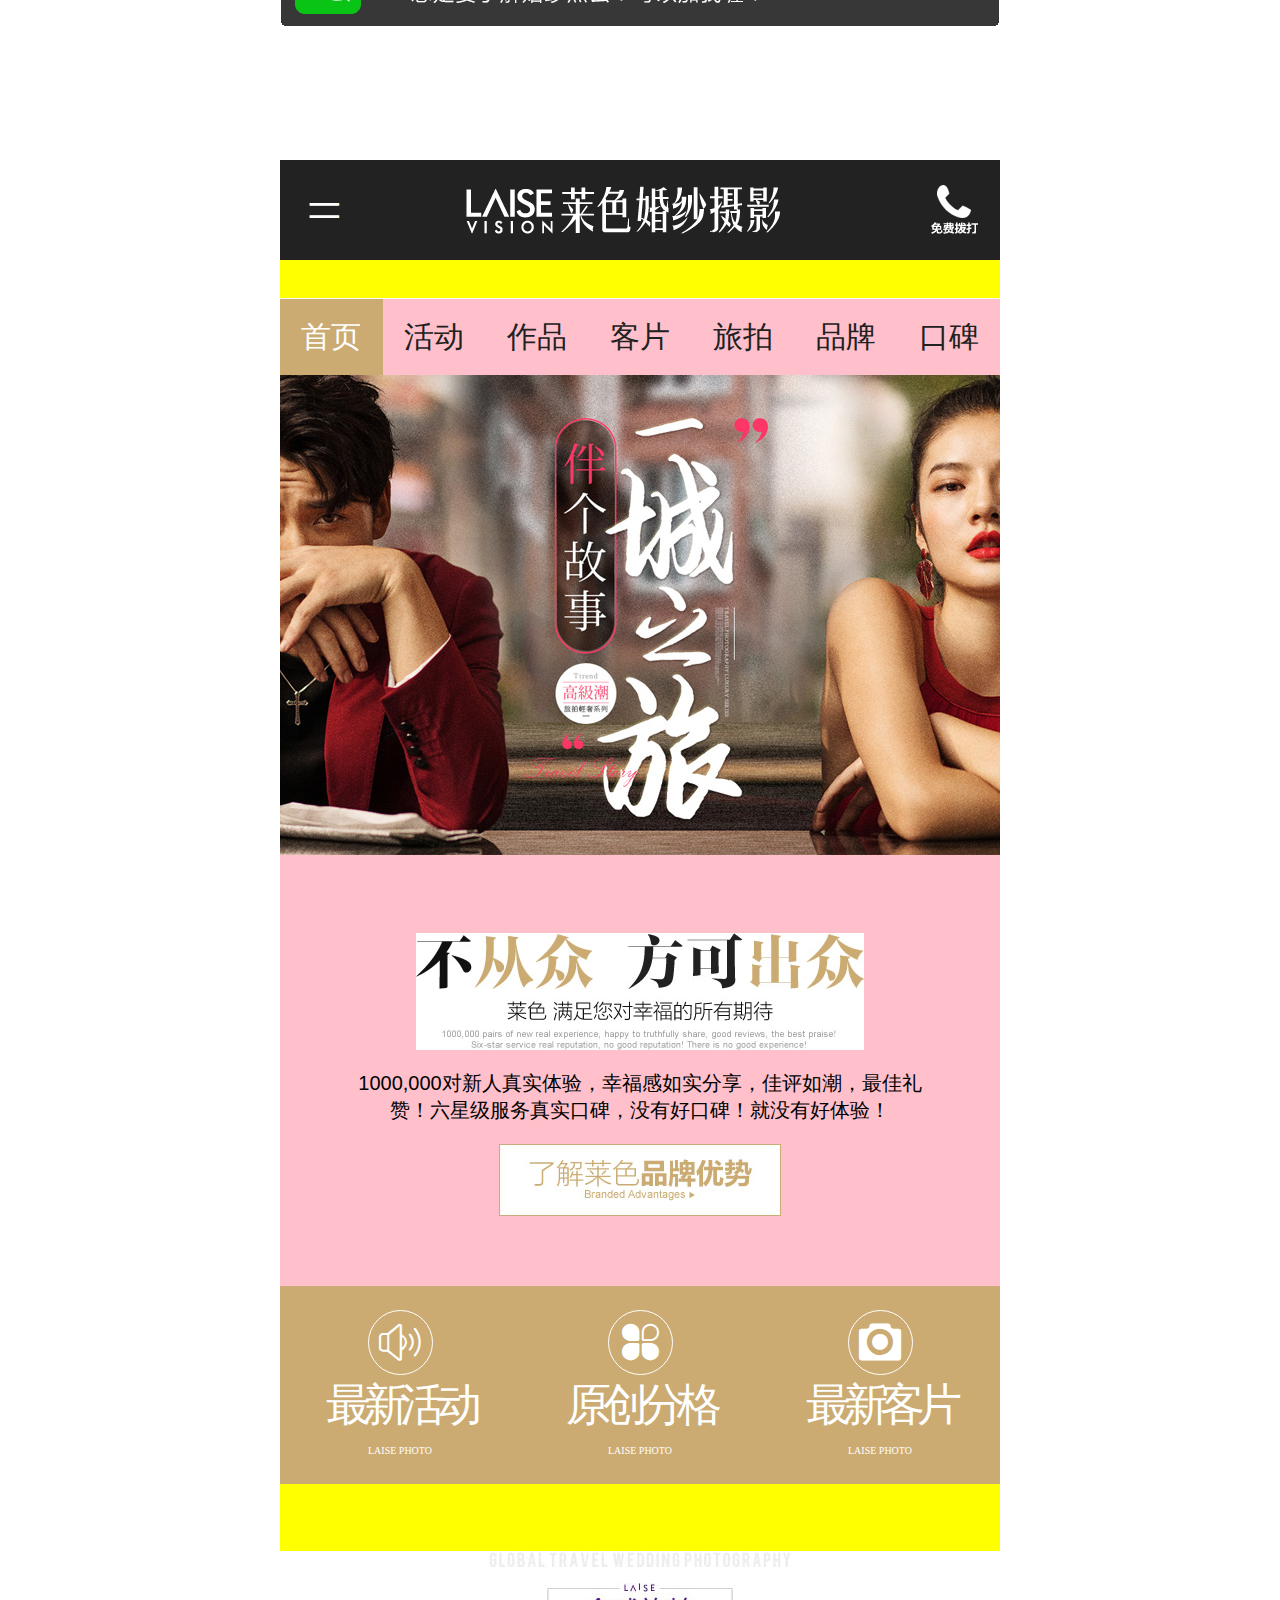
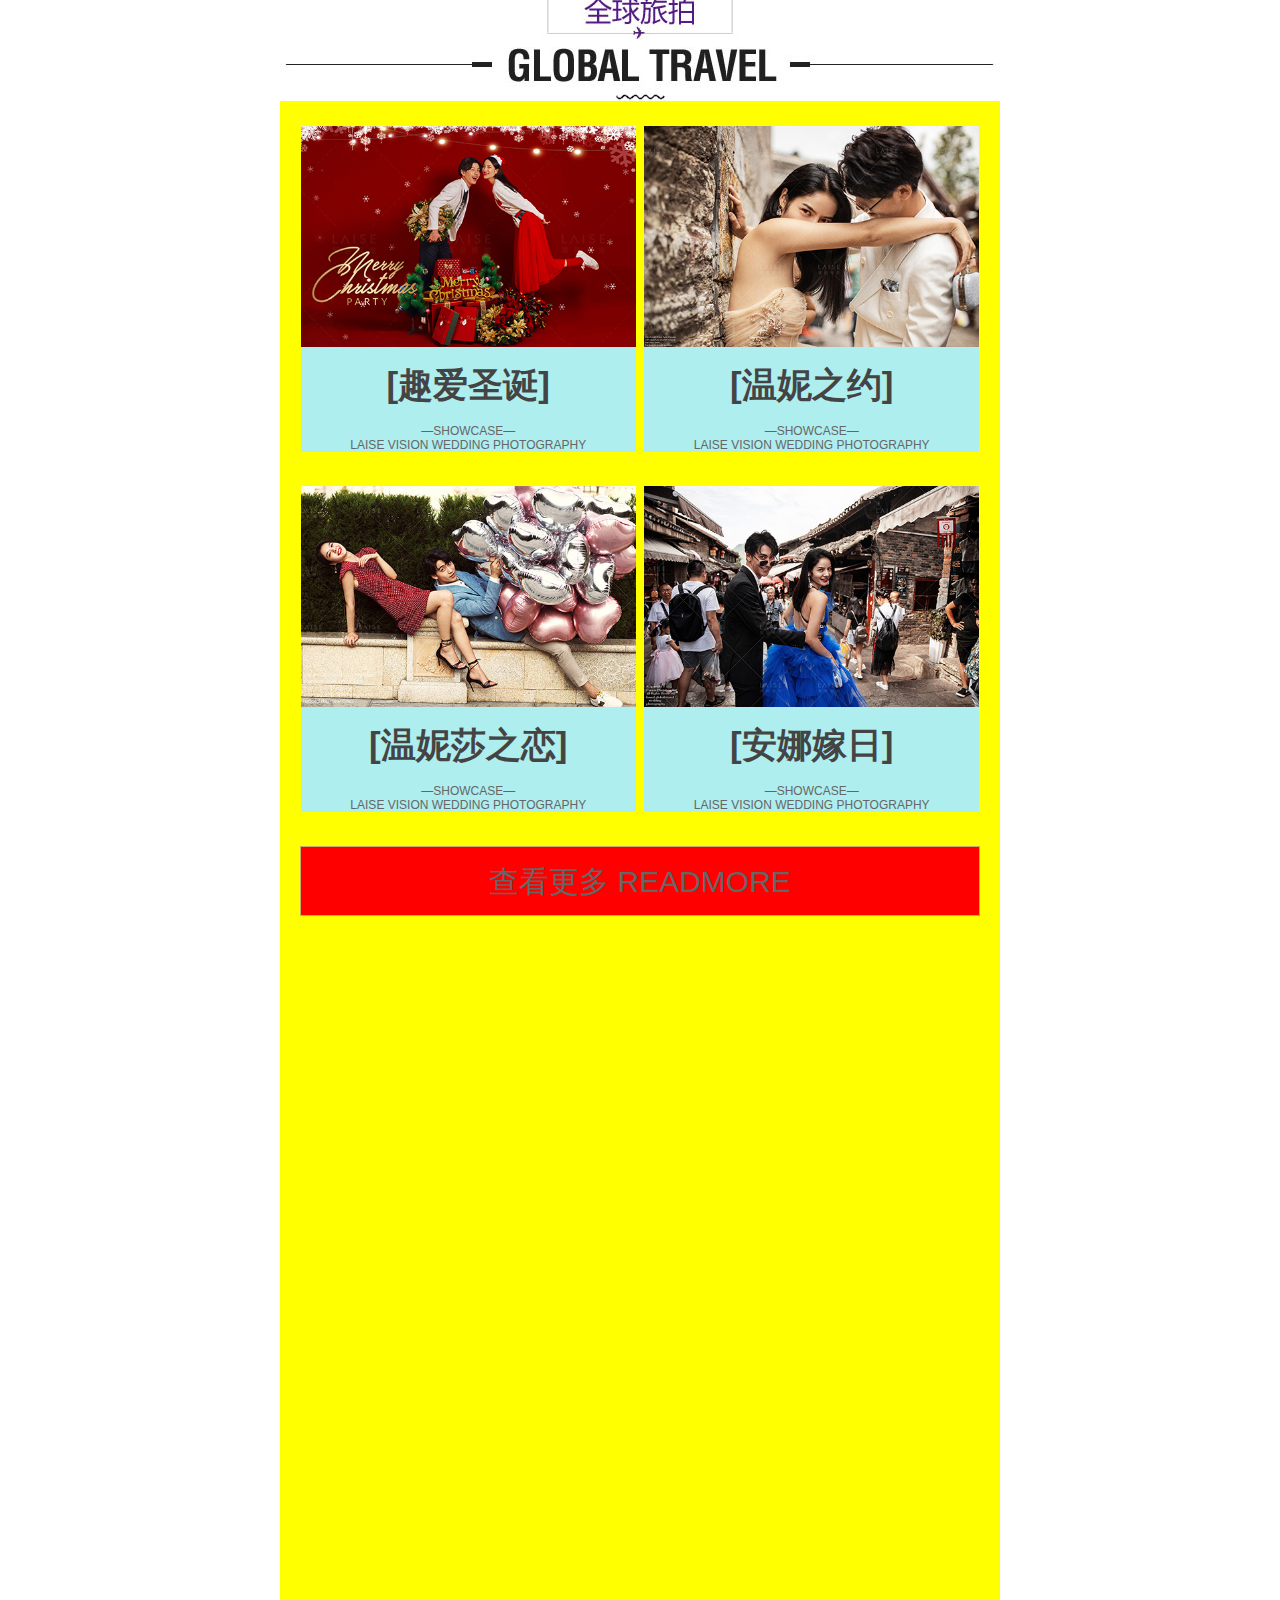
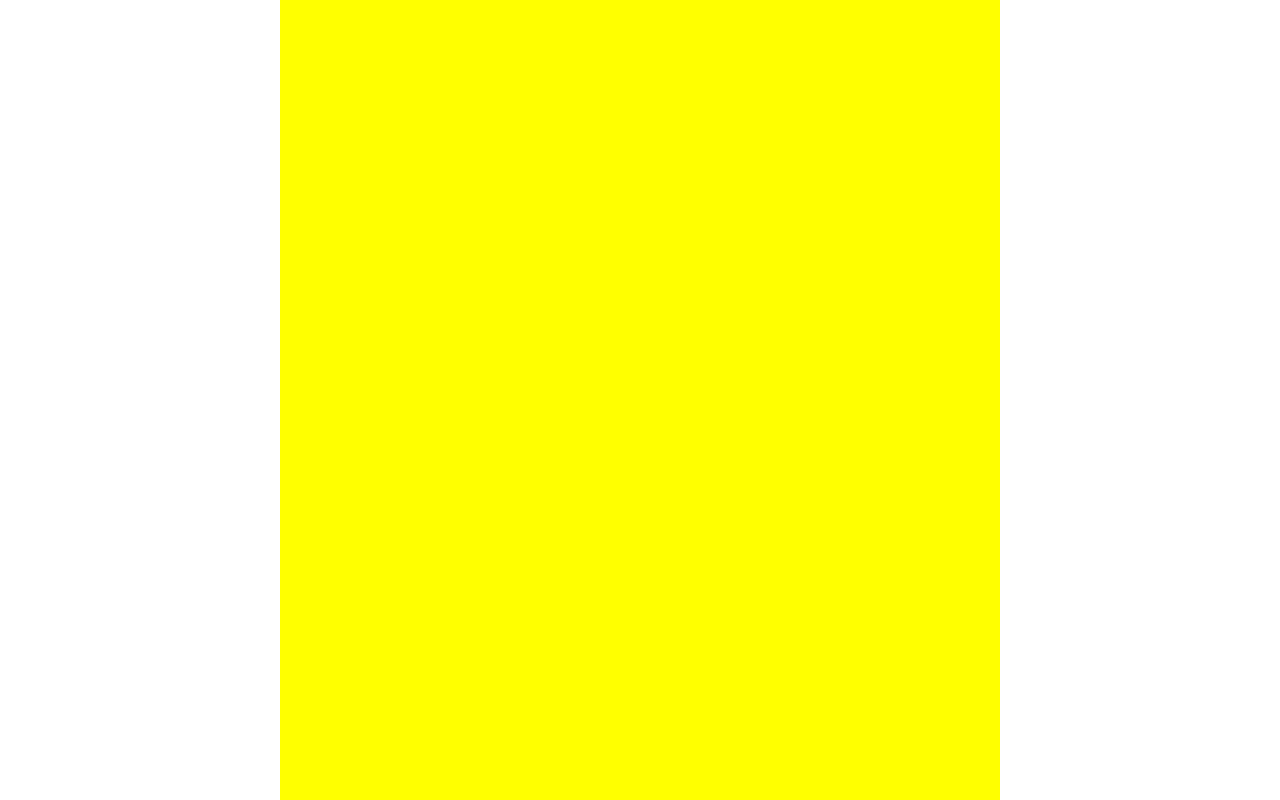
==== index.html @ 4e2d768b "第一次提交" ====
<!DOCTYPE html>
<html lang="zh">
<head>
	<meta charset="UTF-8" />
	<meta name="viewport" content="width=device-width, initial-scale=1.0" />
	<meta http-equiv="X-UA-Compatible" content="ie=edge" />
	<title>来瑟婚纱</title>
	<link rel="stylesheet" type="text/css" href="css/reset.css"/>
	<link rel="stylesheet" type="text/css" href="css/index.css"/>
	<link rel="stylesheet" type="text/css" href="img/icon/iconfont.css"/>
</head>
<body>
	<!--最外层的盒子-->
	<div class="container">
		<!--头部的固定的微信加好友-->
		<div class="ls_holle">
			<a href="#"><img src="img/1.gif"/></a>
		</div>
		<!--logo标题部分-->
		<div class="ls_logo">
			<a href="#" class="iconfont icon-weibiaoti1"></a>
			<a href="#"><img src="img/logo.png"/></a>
			<a href="#"><img src="img/tell.png"/></a>
		</div>
		<!--导航条-->
		<ul class="ls_nav">
			<li><a href="#">首页</a></li>
			<li><a href="#">活动</a></li>
			<li><a href="#">作品</a></li>
			<li><a href="#">客片</a></li>
			<li><a href="#">旅拍</a></li>
			<li><a href="#">品牌</a></li>
			<li><a href="#">口碑</a></li>
		</ul>
		<!--banner-->
		<div class="ls_banner">
			<a href="#"><img src="img/home.jpg"/></a>
		</div>
		<!--不从众，方可出众-->
		<div class="superior">
			<div class="superiorImg">
				<img src="img/m1_r3_c3.jpg"/>
			</div>
			<p>1000,000对新人真实体验，幸福感如实分享，佳评如潮，最佳礼赞！六星级服务真实口碑，没有好口碑！就没有好体验！</p>
			<a href="#">
				<div>
					<img src="img/m1_r5_c6.jpg"/>
				</div>
			</a>
		</div>
		<!--最新活动-->
		<div class="new_active">
			<a href="#">
				<div class="ls_icon">
					<span class="iconfont icon-laba"></span>
				</div>
				<p>最新活动</p>
				<p>LAISE PHOTO</p>
			</a>
			<a href="#">
				<div class="ls_icon">
					<span class="iconfont icon-fengge1"></span>
				</div>
				<p>原创分格</p>
				<p>LAISE PHOTO</p>
			</a>
			<a href="#">
				<div class="ls_icon">
					<span class="iconfont icon-xiangji"></span>
				</div>
				<p>最新客片</p>
				<p>LAISE PHOTO</p>
			</a>
		</div>
		<!--原创分格-->
		<div class="original_style">
			<img src="img/ert (1).jpg"/>
			<ul class="styleBox">
				<li>
					<a href="#">
						<img src="img/original1.jpg" width="100%"/>
						<div>[趣爱圣诞]</div>
						<p>—SHOWCASE—</p>
						<p>LAISE VISION WEDDING PHOTOGRAPHY</p>
					</a>
				</li>
				<li>
					<a href="#">
						<img src="img/original2.jpg" width="100%"/>
						<div>[温妮之约]</div>
						<p>—SHOWCASE—</p>
						<p>LAISE VISION WEDDING PHOTOGRAPHY</p>
					</a>
				</li>
				<li>
					<a href="#">
						<img src="img/original4.jpg" width="100%"/>
						<div>[温妮莎之恋]</div>
						<p>—SHOWCASE—</p>
						<p>LAISE VISION WEDDING PHOTOGRAPHY</p>
					</a>
				</li>
				<li>
					<a href="#">
						<img src="img/original3.jpg" width="100%"/>
						<div>[安娜嫁日]</div>
						<p>—SHOWCASE—</p>
						<p>LAISE VISION WEDDING PHOTOGRAPHY</p>
					</a>
				</li>
			</ul>
		</div>
		<!--查看更多-->
		<div class="look_more">
			<a href="#">查看更多 READMORE</a>
		</div>
	</div>
</body>
</html>
---- css/index.css ----
.container{
	width: 100%;
	margin: 0 auto;
	min-width: 400px;
	max-width: 720px;
	background: yellow;
	height: 4000px;
}
/*头部的微信询问部分*/
.ls_holle{
	width: 100%;
	height:4%;
	background: #fff;
	
}
.ls_holle>a>img{
	width: 100%;
	position: fixed;
	min-width: 400px;
	max-width: 720px;
	top: 0px;
	/*left: 0px;*/
}
.ls_logo{
	background: #222222;
	display: flex;
	/*height:5%;*/
	height: 100px;
	line-height: 100px;
	text-align: center;
}
.ls_logo>a:nth-child(1){
	/*background: red;*/
	flex: 1;
	color: #fff;
	font-size: 40px;
	text-align: center;
}
.ls_logo>a:nth-child(1):hover{
	background: #666666;
}
.ls_logo>a:nth-child(2){
	/*background: greenyellow;*/
	flex: 6;
}
.ls_logo>a:nth-child(3){
	/*background: red;*/
	flex: 1;
}
/*导航条*/
.ls_nav{
	display: flex;
	margin-top: 38px;
	border-top: 1px solid #fafafa;
}
.ls_nav>li{
	/*display: block;*/
	height: 76px;
	flex: 1;
	background: red;
}
.ls_nav>li>a{
	text-align: center;
	display: block;
	height: 76px;
	line-height: 76px;
	color: #212121;
	background: pink;
	font-size: 30px;
}
.ls_nav>li>a:hover,.ls_nav>li:nth-child(1)>a{
	color: #fff;
	background: #cbab72;
}
/*banner部分*/
.ls_banner img{
	width: 100%;
}
/*不从众，方可出众*/
.superior{
	text-align: center;
	background: pink;
	padding-top: 78px;
	padding-bottom: 70px;
}
.superior>p{
	width: 80%;
	/*background: red;*/
	font-size: 20px;
	margin: 20px auto;	
}
.new_active{
	display: flex;
	text-align: center;
	
}
.new_active>a{
	flex: 1;
	color: #fff;
	background: #cbab72;
}
.new_active>a>p:nth-child(2){
	font-size: 45px;
	font-family: "方正姚体";
	letter-spacing: -8px;
}
.new_active>a>p:nth-child(3){
	font-size: 10px;
	font-family: "方正姚体";
	padding-top: 10px;
	padding-bottom: 28px;
}
.new_active>a>.ls_icon{
	width: 63px;
	height: 63px;
	border: 1px solid #fff;
	border-radius: 50%;
	color: #fff;
	text-align: center;
	line-height: 63px;
	margin: 0 auto;
	margin-top: 24px;	
}
.new_active>a>.ls_icon>span{
	font-size: 37px;
}
/*原创风格*/

.original_style>img{
	width: 100%;
	margin-top: 67px;
	margin-bottom: 25px;
}
.original_style>.styleBox{
	display: flex;
	flex-wrap: wrap;
	justify-content: space-around;
}
.original_style>.styleBox>li{
	width: 46.5%;
	background: paleturquoise;
	margin-bottom: 34px;
}
.original_style>.styleBox>li:nth-child(1),.original_style>.styleBox>li:nth-child(3){
	margin-left: 2.8%;
	margin-right: 1%;
}
.original_style>.styleBox>li:nth-child(2),.original_style>.styleBox>li:nth-child(4){
	margin-left: 0;
	margin-right: 2.8%;
}
.styleBox{
	text-align: center;
}
.styleBox>li>a>div{
	font-size:35px;
	color: #444;
	font-weight: bold;
	padding: 15px 0;
}
.styleBox a:hover>div{
	color: #cbab72;
}
/*查看更多*/
.look_more{	
	height: 70px;
	line-height: 70px;
	background: red;
	box-sizing: border-box;
	margin: 0px 2.8%;
	border: 1px solid #CBAB72;
	text-align: center;
	font-size: 30px;
}
---- img/icon/iconfont.css ----
@font-face {font-family: "iconfont";
  src: url('iconfont.eot?t=1554036936617'); /* IE9 */
  src: url('iconfont.eot?t=1554036936617#iefix') format('embedded-opentype'), /* IE6-IE8 */
  url('[data-uri]') format('woff2'),
  url('iconfont.woff?t=1554036936617') format('woff'),
  url('iconfont.ttf?t=1554036936617') format('truetype'), /* chrome, firefox, opera, Safari, Android, iOS 4.2+ */
  url('iconfont.svg?t=1554036936617#iconfont') format('svg'); /* iOS 4.1- */
}

.iconfont {
  font-family: "iconfont" !important;
  font-size: 16px;
  font-style: normal;
  -webkit-font-smoothing: antialiased;
  -moz-osx-font-smoothing: grayscale;
}

.icon-weibiaoti1:before {
  content: "\e60b";
}

.icon-laba:before {
  content: "\e62d";
}

.icon-xiangji:before {
  content: "\e73c";
}

.icon-fengge1:before {
  content: "\e64e";
}
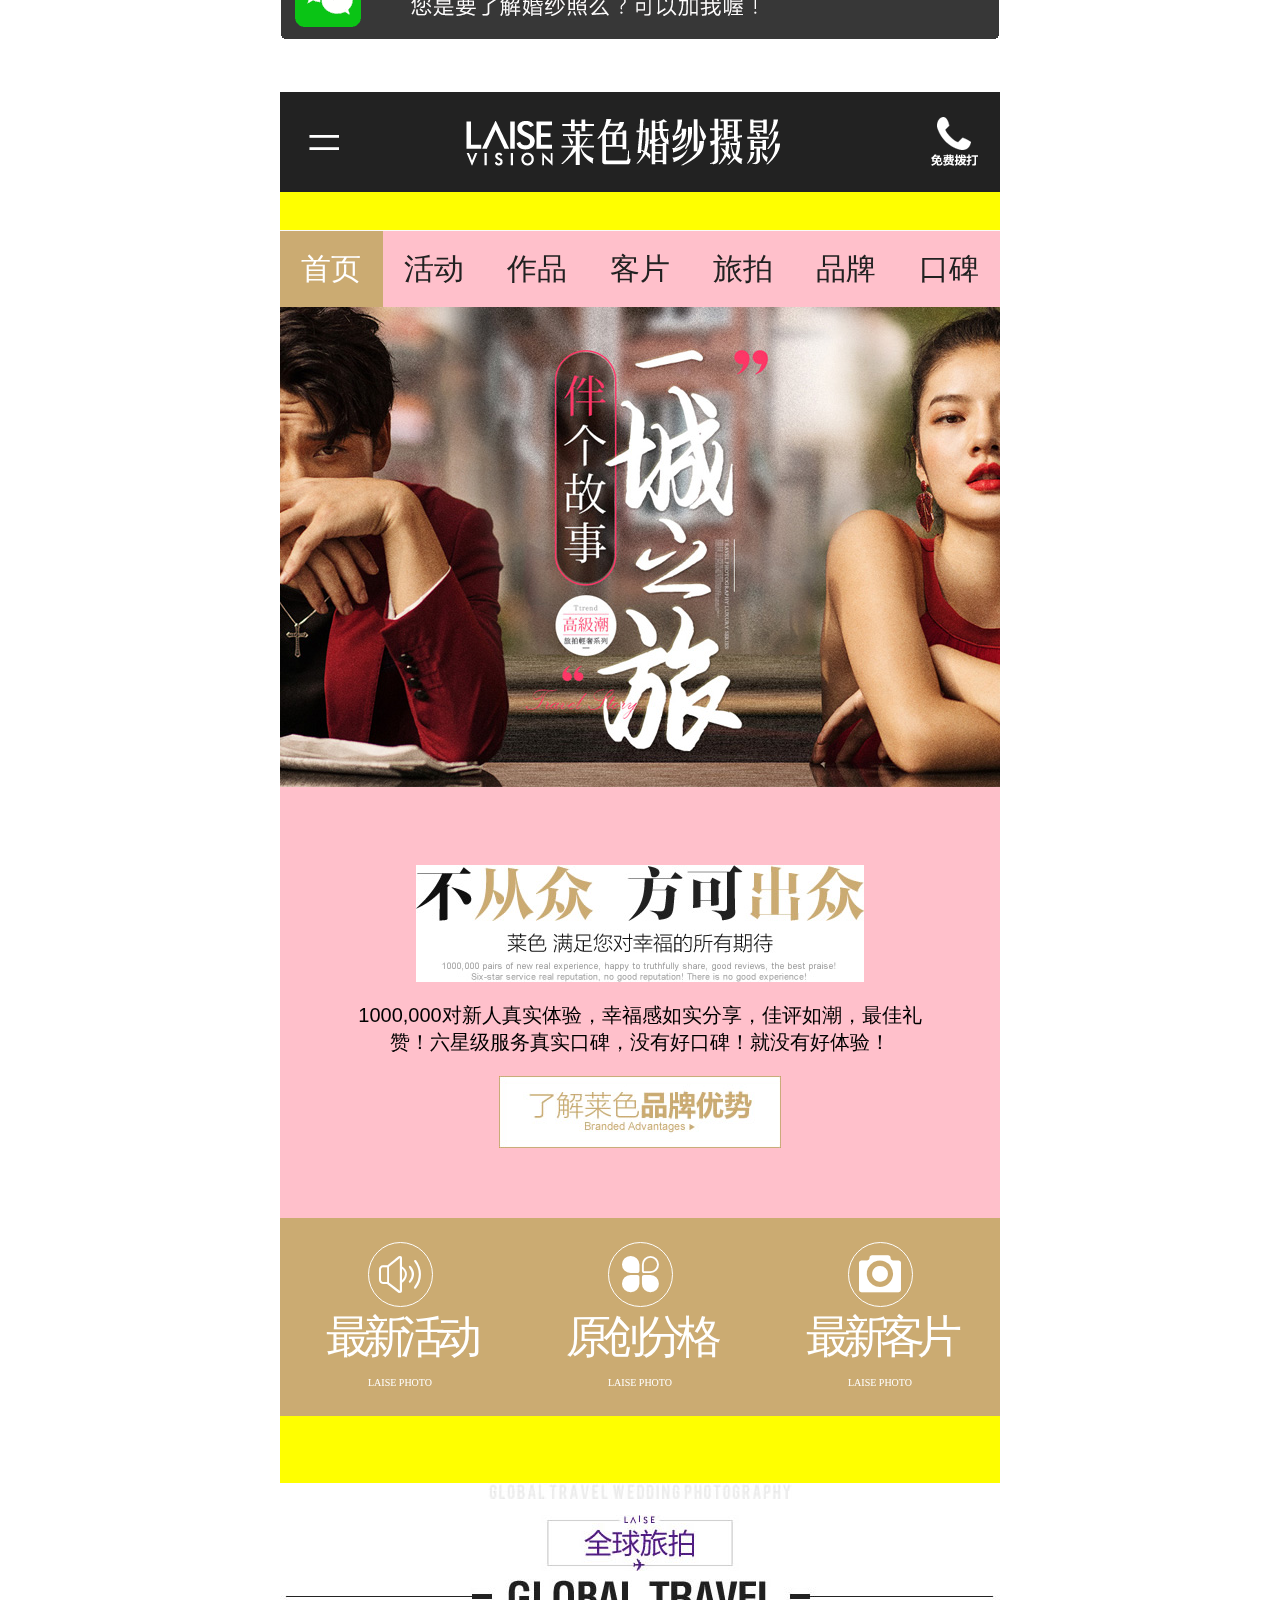
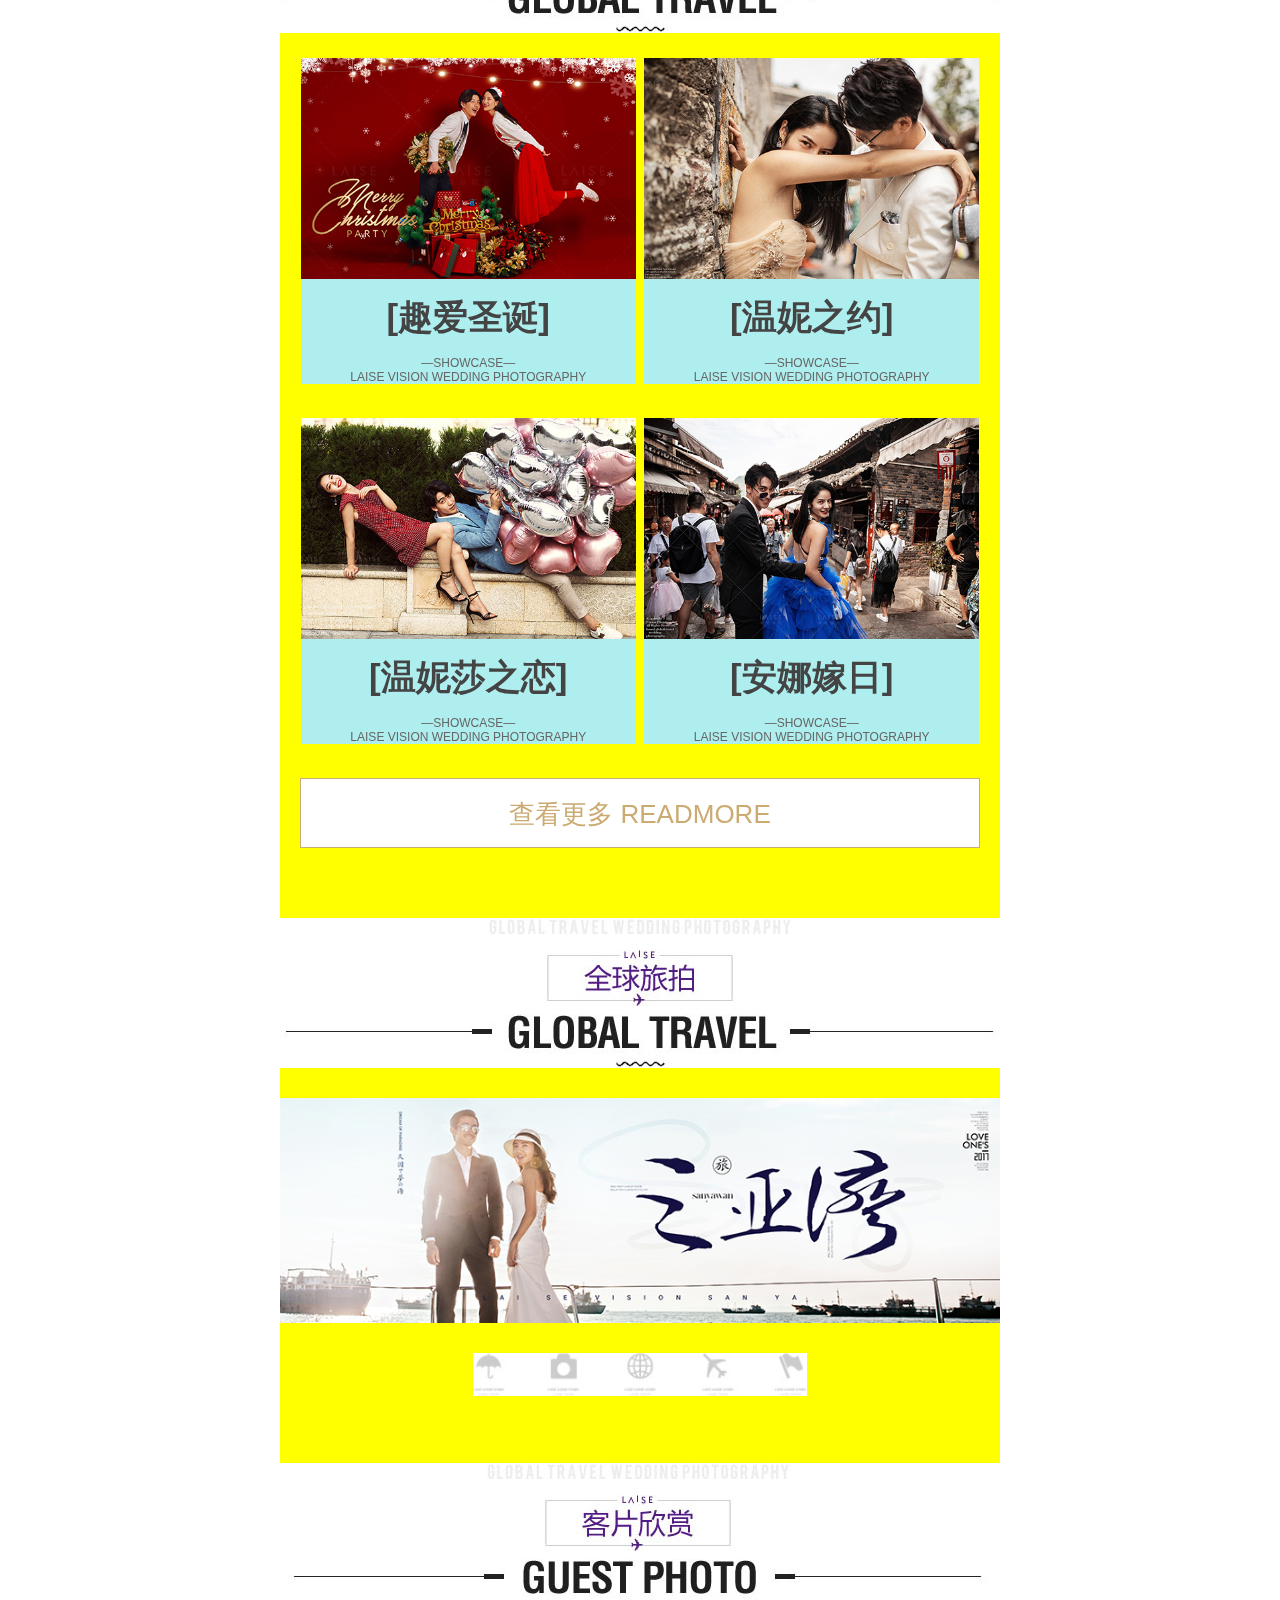
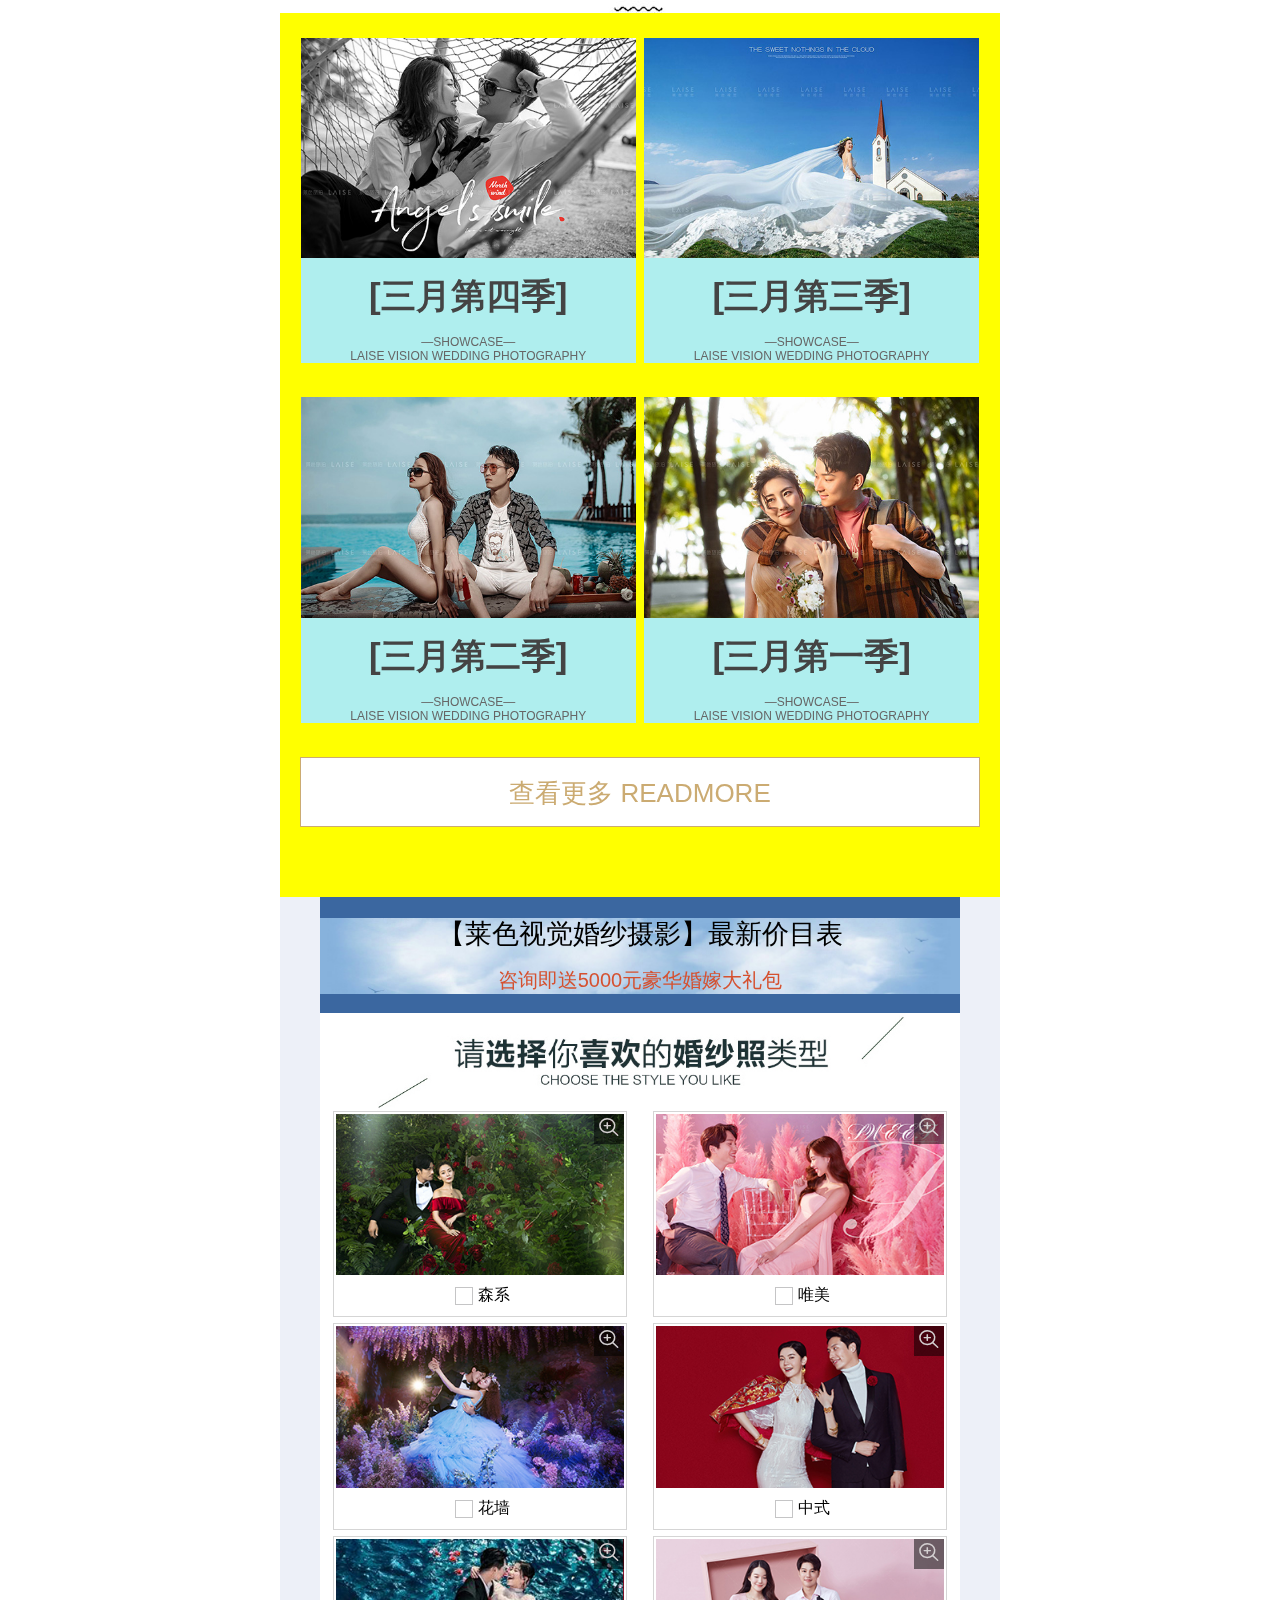
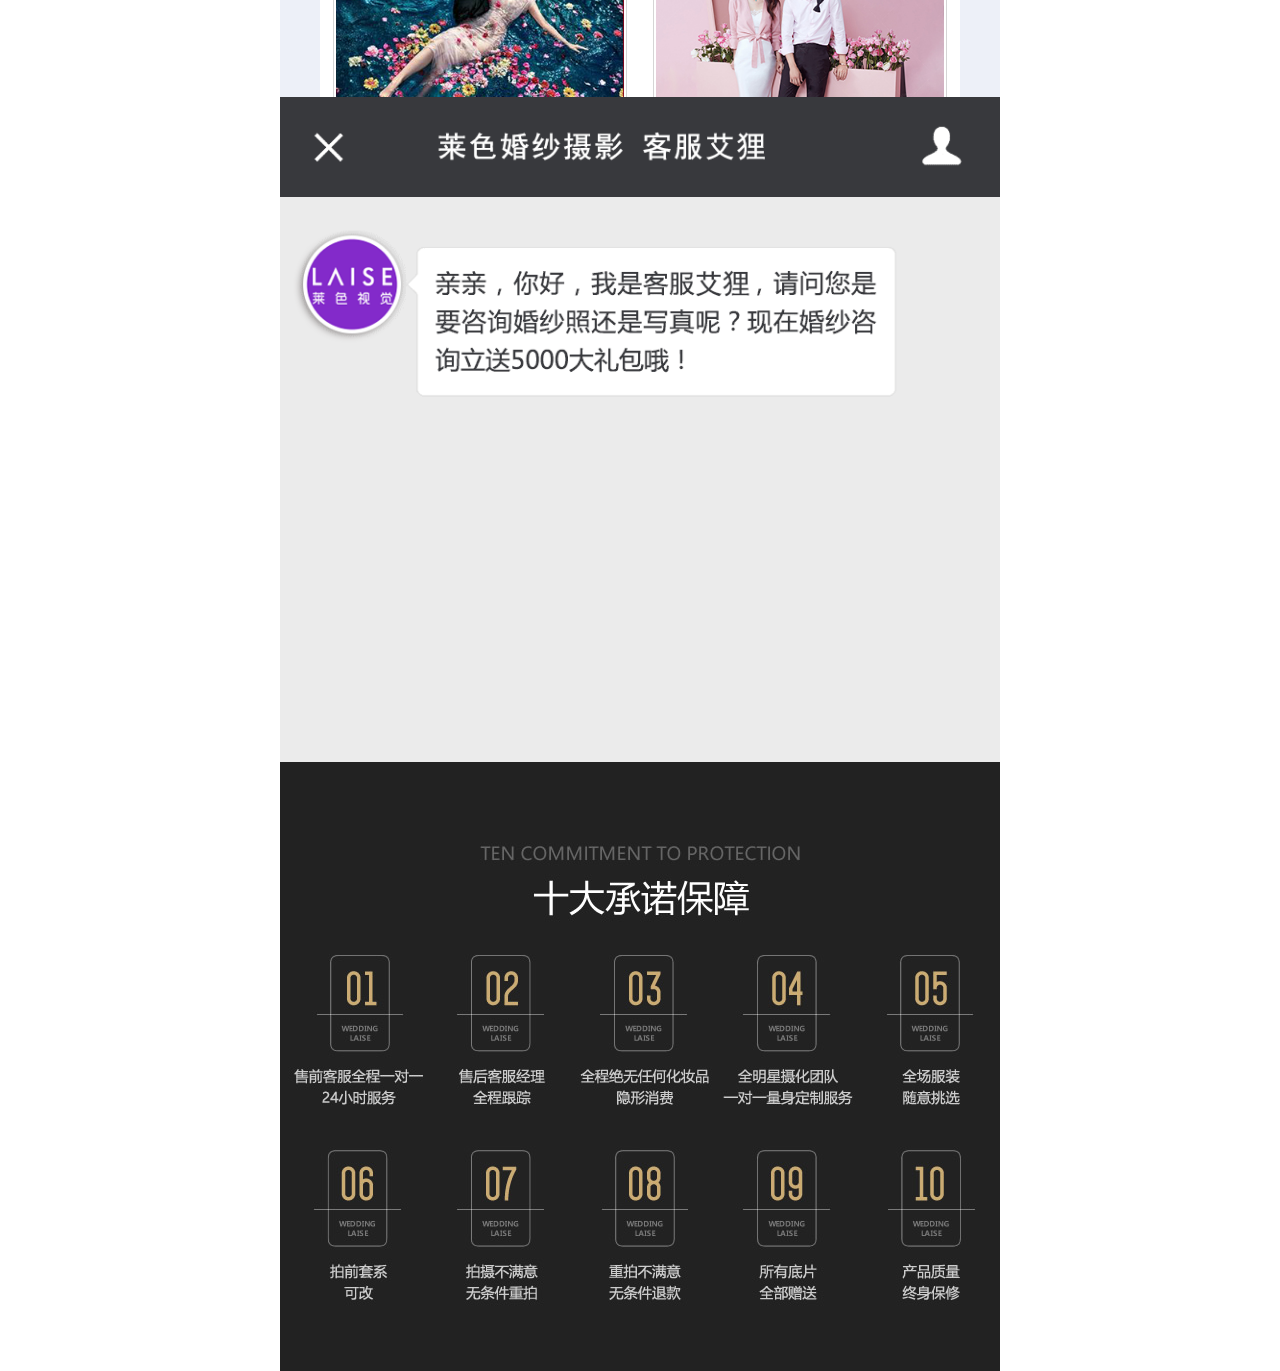
==== commit 5f0a9cef: "第二次提交" ====
--- a/index.html
+++ b/index.html
@@ -74,7 +74,7 @@
 		</div>
 		<!--原创分格-->
 		<div class="original_style">
-			<img src="img/ert (1).jpg"/>
+			<img src="img/ert (1).jpg" class="styleImg"/>
 			<ul class="styleBox">
 				<li>
 					<a href="#">
@@ -114,6 +114,195 @@
 		<div class="look_more">
 			<a href="#">查看更多 READMORE</a>
 		</div>
+		<!--全球旅拍-->
+		<div class="global_travel">
+			<img src="img/ert (1) (1).jpg" class="styleImg"/>
+			<!--轮播图-->
+			<div class="global_lunbo">
+				<img src="img/global.jpg"/>
+			</div>
+			<img src="img/m1_r16_c5.jpg" id="travel_icon"/>
+		</div>
+		<!--客片欣赏-->
+		<div class="original_style">
+			<img src="img/ert (8).jpg" class="styleImg"/>
+			<ul class="styleBox">
+				<li>
+					<a href="#">
+						<img src="img/original5.jpg" width="100%"/>
+						<div>[三月第四季]</div>
+						<p>—SHOWCASE—</p>
+						<p>LAISE VISION WEDDING PHOTOGRAPHY</p>
+					</a>
+				</li>
+				<li>
+					<a href="#">
+						<img src="img/original6.jpg" width="100%"/>
+						<div>[三月第三季]</div>
+						<p>—SHOWCASE—</p>
+						<p>LAISE VISION WEDDING PHOTOGRAPHY</p>
+					</a>
+				</li>
+				<li>
+					<a href="#">
+						<img src="img/original7.jpg" width="100%"/>
+						<div>[三月第二季]</div>
+						<p>—SHOWCASE—</p>
+						<p>LAISE VISION WEDDING PHOTOGRAPHY</p>
+					</a>
+				</li>
+				<li>
+					<a href="#">
+						<img src="img/original8.jpg" width="100%"/>
+						<div>[三月第一季]</div>
+						<p>—SHOWCASE—</p>
+						<p>LAISE VISION WEDDING PHOTOGRAPHY</p>
+					</a>
+				</li>
+			</ul>
+		</div>
+		<!--查看更多-->
+		<div class="look_more guest">
+			<a href="#">查看更多 READMORE</a>
+		</div>
+		<!--报价部分-->
+		<div class="offerBox">
+			<div class="offer_kuang">
+				<div class="offer_header">
+					<p>【莱色视觉婚纱摄影】最新价目表</p>
+					<span>咨询即送5000元豪华婚嫁大礼包</span>
+				</div>
+				<!--选择你喜欢的类型-->
+				<div class="choose_you_like">
+					<img src="img/choose.jpg"/>
+					<ul class="choose_style">
+						<!--森系-->
+						<label for="forest">
+							<li>							
+								<img src="img/shenxi1.jpg"/>
+								<input type="checkbox" value="" id="forest"/>
+								<label for="forest">森系</label>
+								<p><span class="iconfont icon-icon-test"></span></p>
+							</li>
+						</label>
+						<!--唯美-->
+						<label for="aestheticism">
+							<li>							
+								<img src="img/shenxi2.jpg"/>
+								<input type="checkbox" value="" id="aestheticism"/>
+								<label for="aestheticism">唯美</label>
+								<p><span class="iconfont icon-icon-test"></span></p>
+							</li>
+						</label>
+						<!--花墙-->
+						<label for="tracery_wall">
+							<li>							
+								<img src="img/shenxi3.jpg"/>
+								<input type="checkbox" value="" id="tracery_wall"/>
+								<label for="tracery_wall">花墙</label>
+								<p><span class="iconfont icon-icon-test"></span></p>
+							</li>
+						</label>
+						<!--中式-->
+						<label for="chinese_style">
+							<li>							
+								<img src="img/shenxi4.jpg"/>
+								<input type="checkbox" value="" id="chinese_style"/>
+								<label for="chinese_style">中式</label>
+								<p><span class="iconfont icon-icon-test"></span></p>
+							</li>
+						</label>
+						<!--水下-->
+						<label for="water">
+							<li>							
+								<img src="img/shenxi5.jpg"/>
+								<input type="checkbox" value="" id="water"/>
+								<label for="water">水下</label>
+								<p><span class="iconfont icon-icon-test"></span></p>
+							</li>
+						</label>
+						<!--简约-->
+						<label for="simple">
+							<li>							
+								<img src="img/shenxi6.jpg"/>
+								<input type="checkbox" value="" id="simple"/>
+								<label for="simple">简约</label>
+								<p><span class="iconfont icon-icon-test"></span></p>
+							</li>
+						</label>
+					</ul>
+					<div class="promise">
+						<img src="img/promise1.png"/>
+						<p>温馨提示</p>
+						<p>写真不参与此活动，该奖品订单专享，仅限新客使用</p>
+					</div>
+					<ul class="get_quotes">
+						<li>
+							<p>你的预算</p>
+							<ul class="quotes_money">
+								<li>
+									<input type="checkbox" id="five"/>
+									<label for="five">5000</label>
+								</li>
+								<li>
+									<input type="checkbox" id="eight"/>
+									<label for="eight">5000~8000</label>
+								</li>
+								<li>
+									<input type="checkbox" id="eight_more"/>
+									<label for="eight_more">8000以上</label>
+								</li>
+							</ul>
+						</li>
+						<li>
+							<p>你的婚期<span>*</span></p>
+							<ul class="quotes_money">
+								<li>
+									<input type="checkbox" id="three_mouth"/>
+									<label for="three_mouth" style="background: yellow;">三个月内 （特急）</label>
+								</li>
+								<li>
+									<input type="checkbox" id="half_year"/>
+									<label for="half_year" style="background: yellow;">半年内 （急）</label>
+								</li>
+								<li>
+									<input type="checkbox" id="one_y"/>
+									<label for="one_y">一年内（筹备期）</label>
+								</li>
+								<li>
+									<input type="checkbox" id="tow_y"/>
+									<label for="tow_y">两年内（计划中）</label>
+								</li>
+							</ul>
+						</li>
+						<li>
+							<p>姓名</p>
+							<div>【已有3307对新人成功获取报价】</div>
+							<input type="text" id="" value="" />
+							<span class="iconfont icon-user yonghu"></span>
+						</li>
+						<li>
+							<p>手机<span>*</span></p>
+							<div>【用于获取价格表】</div>
+							<input type="text" id="" value="" />
+							<span class="iconfont icon-shouji yonghu"></span>
+						</li>
+						<li>
+							<p>微信/qq</p>
+							<div>优先添加微信</div>
+							<input type="text" id="weixin" value="" />
+							<span class="iconfont icon-weixin yonghu"></span>
+						</li>
+					</ul>
+					<input type="submit" id="submit_baojia" value="获取报价" />
+				</div>
+			</div>
+			
+		</div>
+		<div class="footer">
+				<img src="img/IMG_0381.gif"/>
+				<img src="img/m1_r19_c1.jpg"/>
+			</div>
 	</div>
 </body>
 </html>--- a/css/index.css
+++ b/css/index.css
@@ -4,12 +4,12 @@
 	min-width: 400px;
 	max-width: 720px;
 	background: yellow;
-	height: 4000px;
+	height: 6000px;
 }
 /*头部的微信询问部分*/
 .ls_holle{
 	width: 100%;
-	height:4%;
+	height:92px;
 	background: #fff;
 	
 }
@@ -19,6 +19,7 @@
 	min-width: 400px;
 	max-width: 720px;
 	top: 0px;
+	z-index: 5;
 	/*left: 0px;*/
 }
 .ls_logo{
@@ -165,10 +166,257 @@
 .look_more{	
 	height: 70px;
 	line-height: 70px;
-	background: red;
+	background: #fff;
 	box-sizing: border-box;
 	margin: 0px 2.8%;
 	border: 1px solid #CBAB72;
 	text-align: center;
-	font-size: 30px;
-}
+	font-size: 26px;
+}
+.look_more>a{
+	display: block;
+	color: #CBAB72;
+}
+.look_more>a:hover{
+	background: #CBAB72;
+	color: #fff;
+}
+/*全球旅拍*/
+.global_travel{
+	text-align: center;
+}
+.global_travel img{
+	width: 100%;
+}
+.global_travel img#travel_icon{
+	width: 46.5%;
+	/*margin: 0 auto;*/
+}
+.styleImg{
+	margin-top: 70px;
+	margin-bottom: 30px;
+}
+.global_lunbo{
+	margin-bottom: 30px;
+}
+/*客片欣赏*/
+.guest{
+	margin-bottom: 70px;
+}
+/*报价部分*/
+.offerBox{
+	height: 800px;
+	background: #edf0f8;
+	padding: 0px 40px;
+	box-sizing: border-box;
+	overflow-y: scroll;
+}
+.offer_kuang{
+	/*height: 300px;*/
+	width: 100%;	
+	background: #fff;
+	display:block;
+	
+}
+/*头部*/
+.offer_header{
+	padding: 19px 0px;
+	text-align: center;
+	height: auto;
+	min-height: 64px;
+	background-color: #3b67a0;
+	background-image: url(../img/baojia.jpg);   
+    background-position:  50%;
+    background-repeat: no-repeat;
+    background-size: 100%;  	
+}
+.offer_header>p{
+	font-size: 27px;
+	padding-bottom: 15px;
+}
+.offer_header>span{
+	
+	color: #d55130;
+	font-size: 20px;
+}
+/*选择你喜欢的类型*/
+.choose_you_like{
+	padding-bottom: 20px;
+}
+.choose_you_like>img{
+	width: 100%;
+}
+.choose_style{
+	display: flex;
+	flex-wrap: wrap;
+	justify-content: space-around;
+}
+.choose_style:hover{
+	background: #f8f8f9;
+}
+.choose_style>label{
+	text-align: center;
+	padding: 2px;
+	box-sizing: border-box;
+	width: 46%;
+	background: #fff;
+	border: 1px solid #d5d5d5;
+	margin-bottom: 6px;
+	padding-bottom: 10px;
+	cursor: pointer;
+	font-size: 16px;
+}
+.choose_style>label>li>img{
+	width: 100%;
+		margin-bottom: 10px;
+}
+.choose_style>label>li{
+	position: relative;
+}
+.choose_style>label>li>p{
+	width: 30px;
+	height: 30px;
+	background: rgba(0,0,0,0.5);
+	position: absolute;
+	top: 0px;
+	right: 0px;
+}
+.choose_style>label>li>p>span{
+	color: #d3cfd0;
+	font-size: 24px;	
+}
+/*保持登录*/
+.choose_style>label>li>input[type="checkbox"]{
+display: inline-block;  
+vertical-align: middle;  
+margin-left: 5px;
+-webkit-appearance: none;  
+border: 0;  
+outline: 0 !important;  
+line-height: 20px;  
+color: #d8d8d8;
+}
+.choose_style>label>li>input[type=checkbox]:after  {  
+content: "";  
+display:block;  
+width: 18px;  
+height: 18px;  
+text-align: center;   
+font-size: 20px;
+border: 1px solid #c5c5c6;     
+background-color: #fff;  
+box-sizing:border-box;  
+}
+.choose_style>label>li>input[type=checkbox]:hover:after{
+	border: 1px solid #2d8fd9;
+}
+.choose_style>label>li>input[type=checkbox]:checked:after  {  
+background-image:url(../img/gou.png);
+background-position: 50%;
+border: 1px solid #2d8fd9; 
+}
+/*保持登录结束*/
+.promise{
+	text-align: center;
+}
+.promise>img{
+	width: 100%;
+	margin-top: 10px;
+	margin-bottom: 25px;
+}
+.promise>p{
+	color: #2c3e50;
+	font-size: 16px;
+}
+/****************************/
+.get_quotes{
+	
+	background: pink;
+}
+.get_quotes>li{
+	position: relative;
+	padding: 18px 30px;
+	box-sizing: border-box;
+}
+.get_quotes>li>p{
+	font-size: 20px;
+	padding-bottom: 10px;
+}
+.get_quotes>li:hover{
+	background-color: #f8f8f9;	
+}
+.quotes_money{
+	display: flex;
+}
+.quotes_money>li{	
+	/*text-align: center;*/
+	flex: 1;
+}
+/*radio按钮的样式*/
+.quotes_money>li>input[type="checkbox"]{
+display: inline-block;  
+vertical-align: middle;  
+margin-left: 5px;
+-webkit-appearance: none;  
+border: 0;  
+outline: 0 !important;  
+line-height: 20px;  
+color: #d8d8d8;
+}
+.quotes_money>li>input[type='checkbox']:after  {  
+content: "";  
+display:block;  
+width: 18px;  
+height: 18px;  
+text-align: center;   
+font-size: 20px;
+border: 1px solid #c5c5c6;     
+background-color: #fff;  
+box-sizing:border-box;  
+border-radius: 50%;
+}
+.quotes_money>li>input[type='checkbox']:hover:after{
+	border: 1px solid #2d8fd9;
+}
+.quotes_money>li>input[type='checkbox']:checked:after  {  
+background-image:url(../img/yuan.png);
+background-repeat: no-repeat;
+background-position: 50%;
+border: 1px solid #2d8fd9; 
+}
+/*************************/
+.get_quotes>li>input[type="text"]{
+	width: 72%;
+	height: 38px;
+	border: 1px solid #d3d3d3;
+	box-sizing: border-box;
+	padding-left: 40px;
+}
+.get_quotes>li>input[type="text"]:focus{
+	border: 1px solid #2d8fd9;
+}
+.get_quotes>li>input[type="text"]#weixin{
+	width: 88%;
+}
+.get_quotes>li>span.yonghu{
+	position: absolute;
+    bottom: 21px;
+    left: 37px;
+    font-size: 26px;
+    color: #81bce8;
+}
+#submit_baojia{
+	display: block;
+	width: 96px;
+	height: 30px;
+	color: #fff;
+	font-size: 16px;
+	line-height: 30px;
+	margin: 0 auto;
+	margin-top: 60px;
+	margin-bottom: 20px;
+	background: #3B67A0;
+}
+.footer>img{
+	width: 100%;
+}
--- a/img/icon/iconfont.css
+++ b/img/icon/iconfont.css
@@ -1,10 +1,10 @@
 @font-face {font-family: "iconfont";
-  src: url('iconfont.eot?t=1554036936617'); /* IE9 */
-  src: url('iconfont.eot?t=1554036936617#iefix') format('embedded-opentype'), /* IE6-IE8 */
-  url('[data-uri]') format('woff2'),
-  url('iconfont.woff?t=1554036936617') format('woff'),
-  url('iconfont.ttf?t=1554036936617') format('truetype'), /* chrome, firefox, opera, Safari, Android, iOS 4.2+ */
-  url('iconfont.svg?t=1554036936617#iconfont') format('svg'); /* iOS 4.1- */
+  src: url('iconfont.eot?t=1554091618680'); /* IE9 */
+  src: url('iconfont.eot?t=1554091618680#iefix') format('embedded-opentype'), /* IE6-IE8 */
+  url('[data-uri]') format('woff2'),
+  url('iconfont.woff?t=1554091618680') format('woff'),
+  url('iconfont.ttf?t=1554091618680') format('truetype'), /* chrome, firefox, opera, Safari, Android, iOS 4.2+ */
+  url('iconfont.svg?t=1554091618680#iconfont') format('svg'); /* iOS 4.1- */
 }
 
 .iconfont {
@@ -15,8 +15,20 @@
   -moz-osx-font-smoothing: grayscale;
 }
 
+.icon-user:before {
+  content: "\e62f";
+}
+
 .icon-weibiaoti1:before {
   content: "\e60b";
+}
+
+.icon-shouji:before {
+  content: "\e607";
+}
+
+.icon-weixin:before {
+  content: "\e608";
 }
 
 .icon-laba:before {
@@ -27,6 +39,10 @@
   content: "\e73c";
 }
 
+.icon-icon-test:before {
+  content: "\e609";
+}
+
 .icon-fengge1:before {
   content: "\e64e";
 }
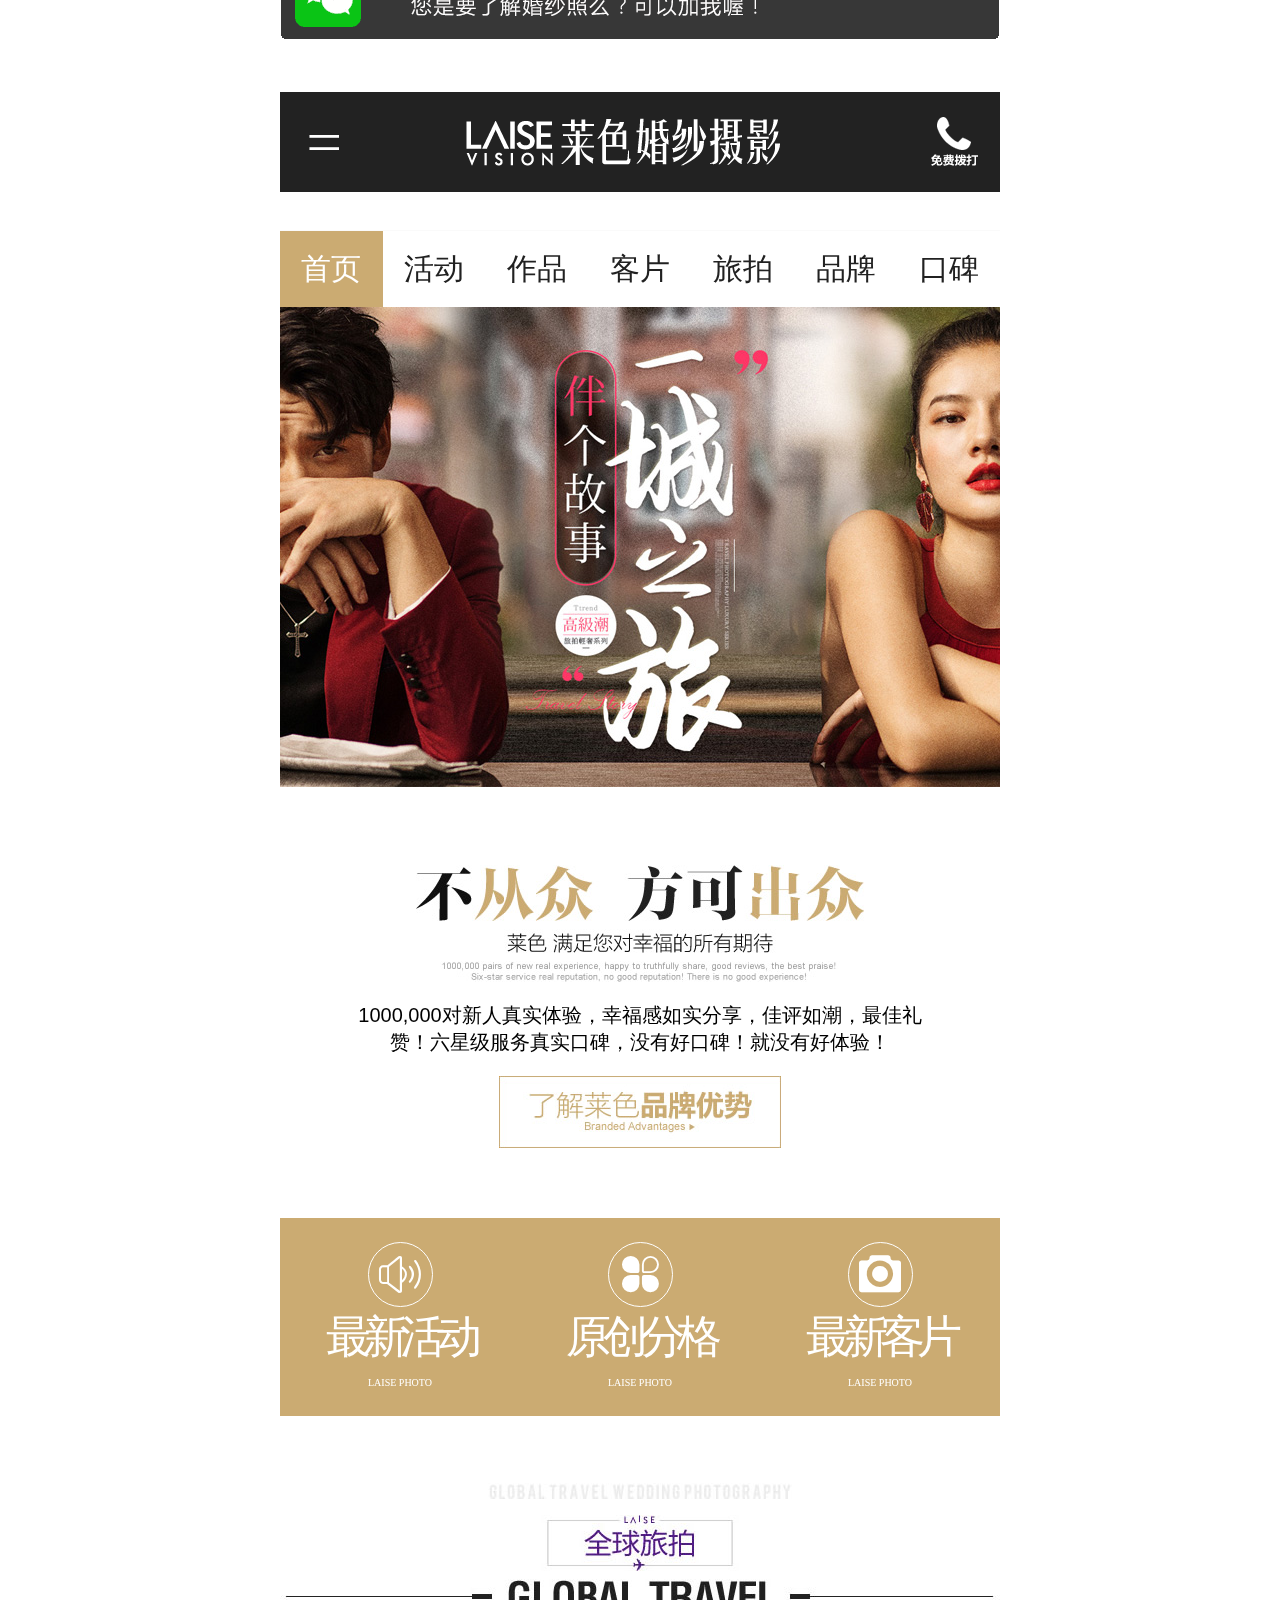
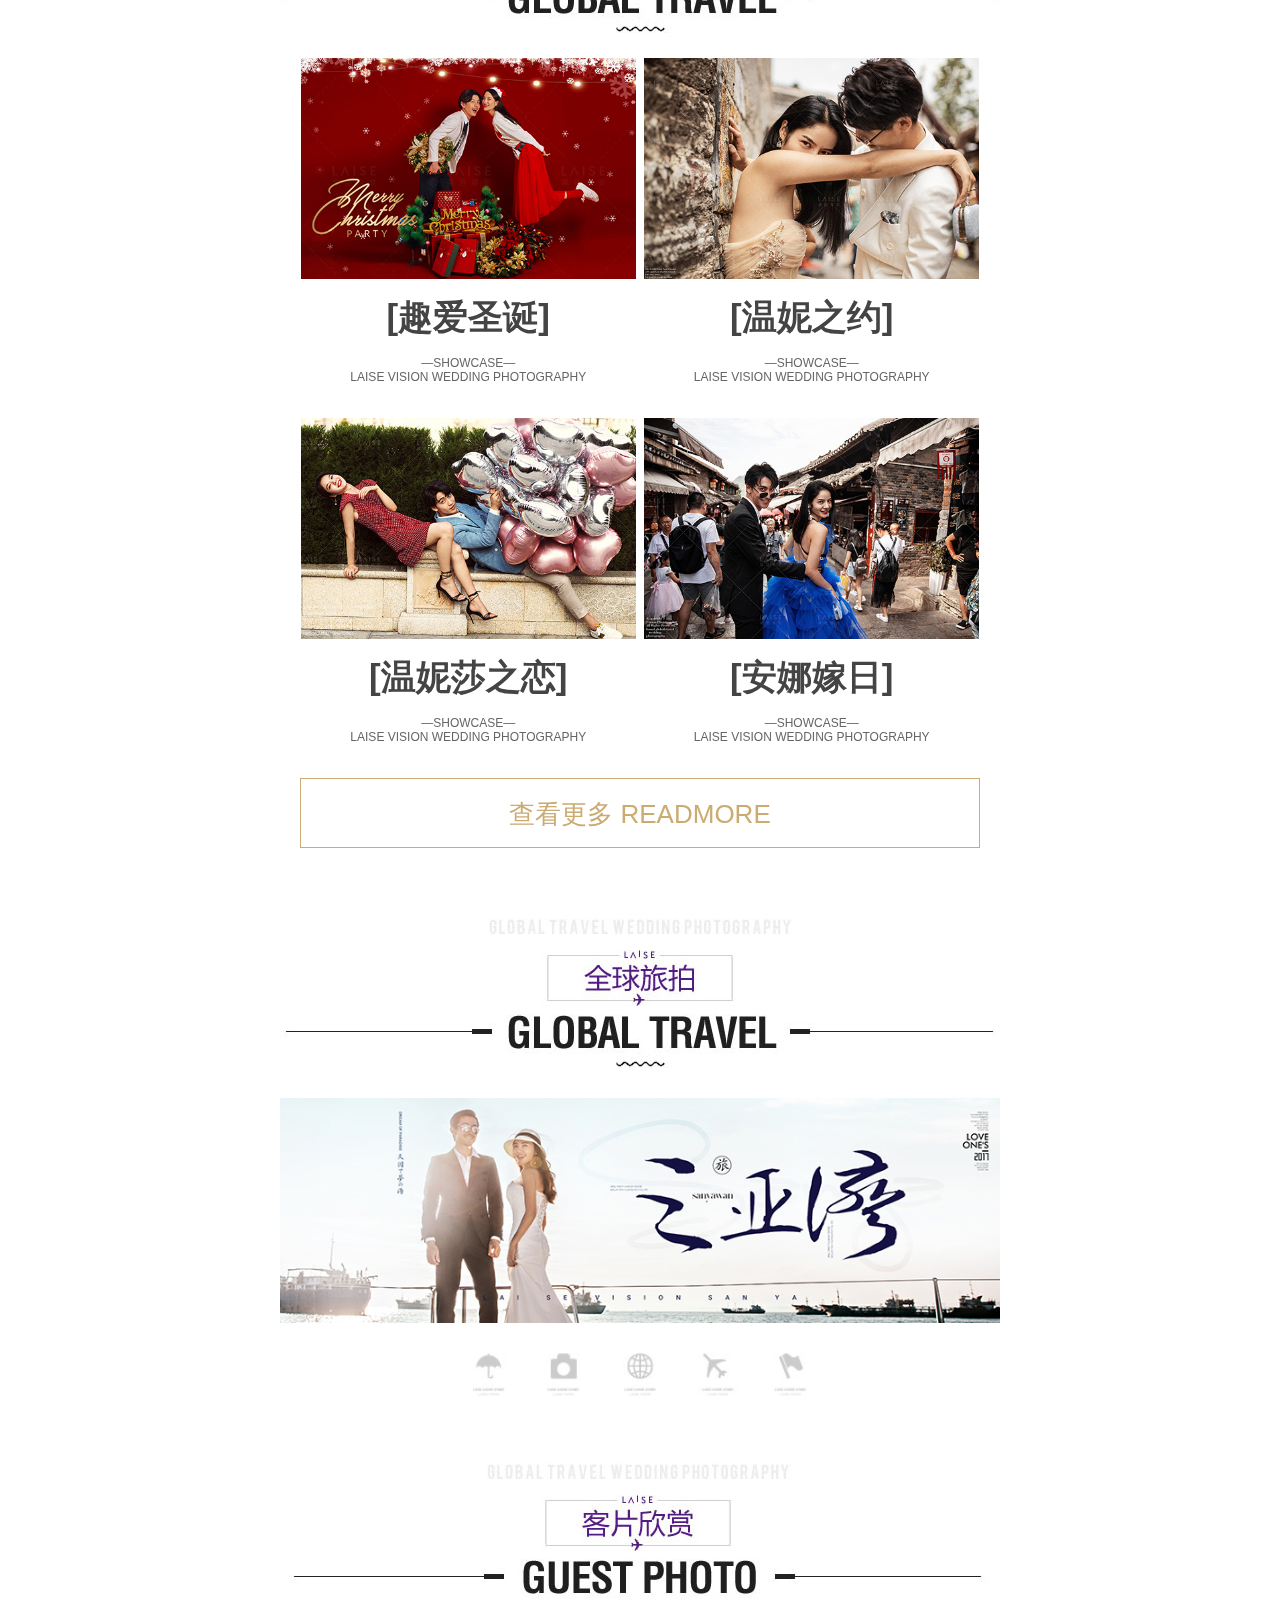
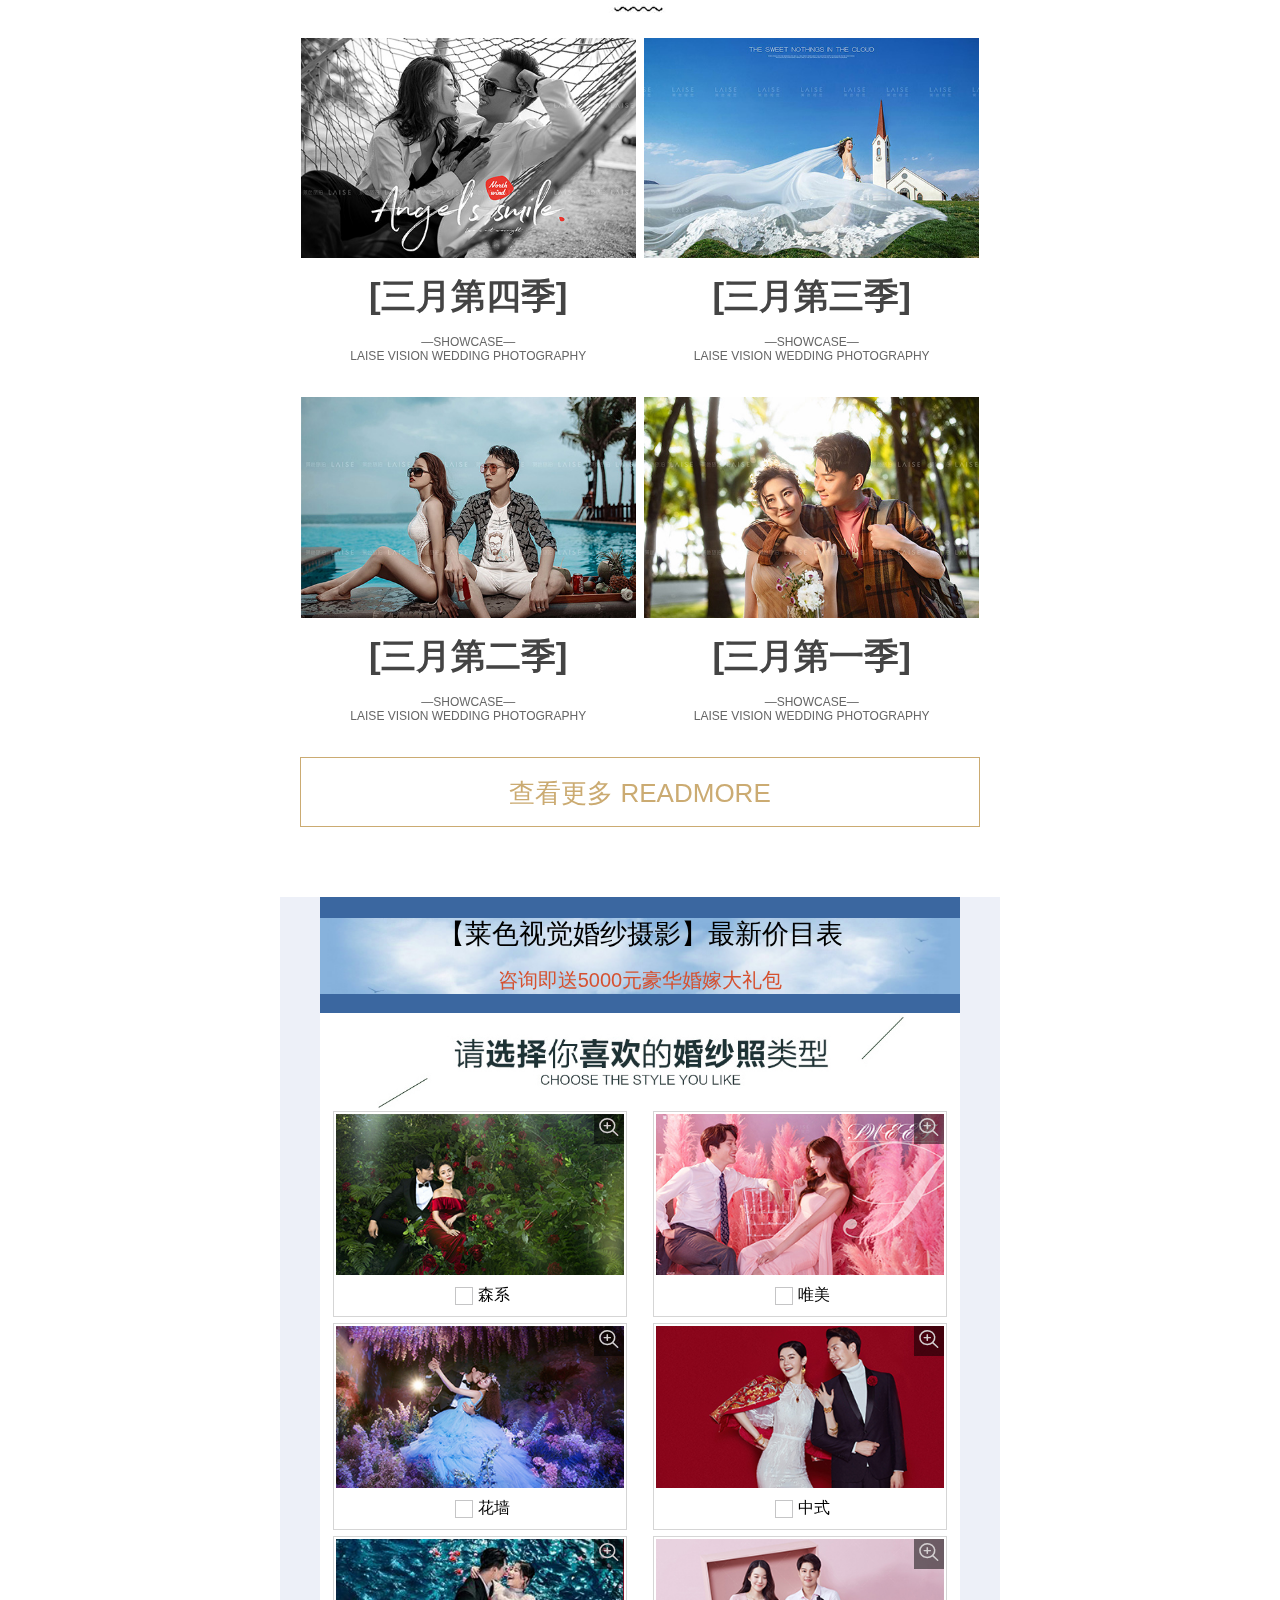
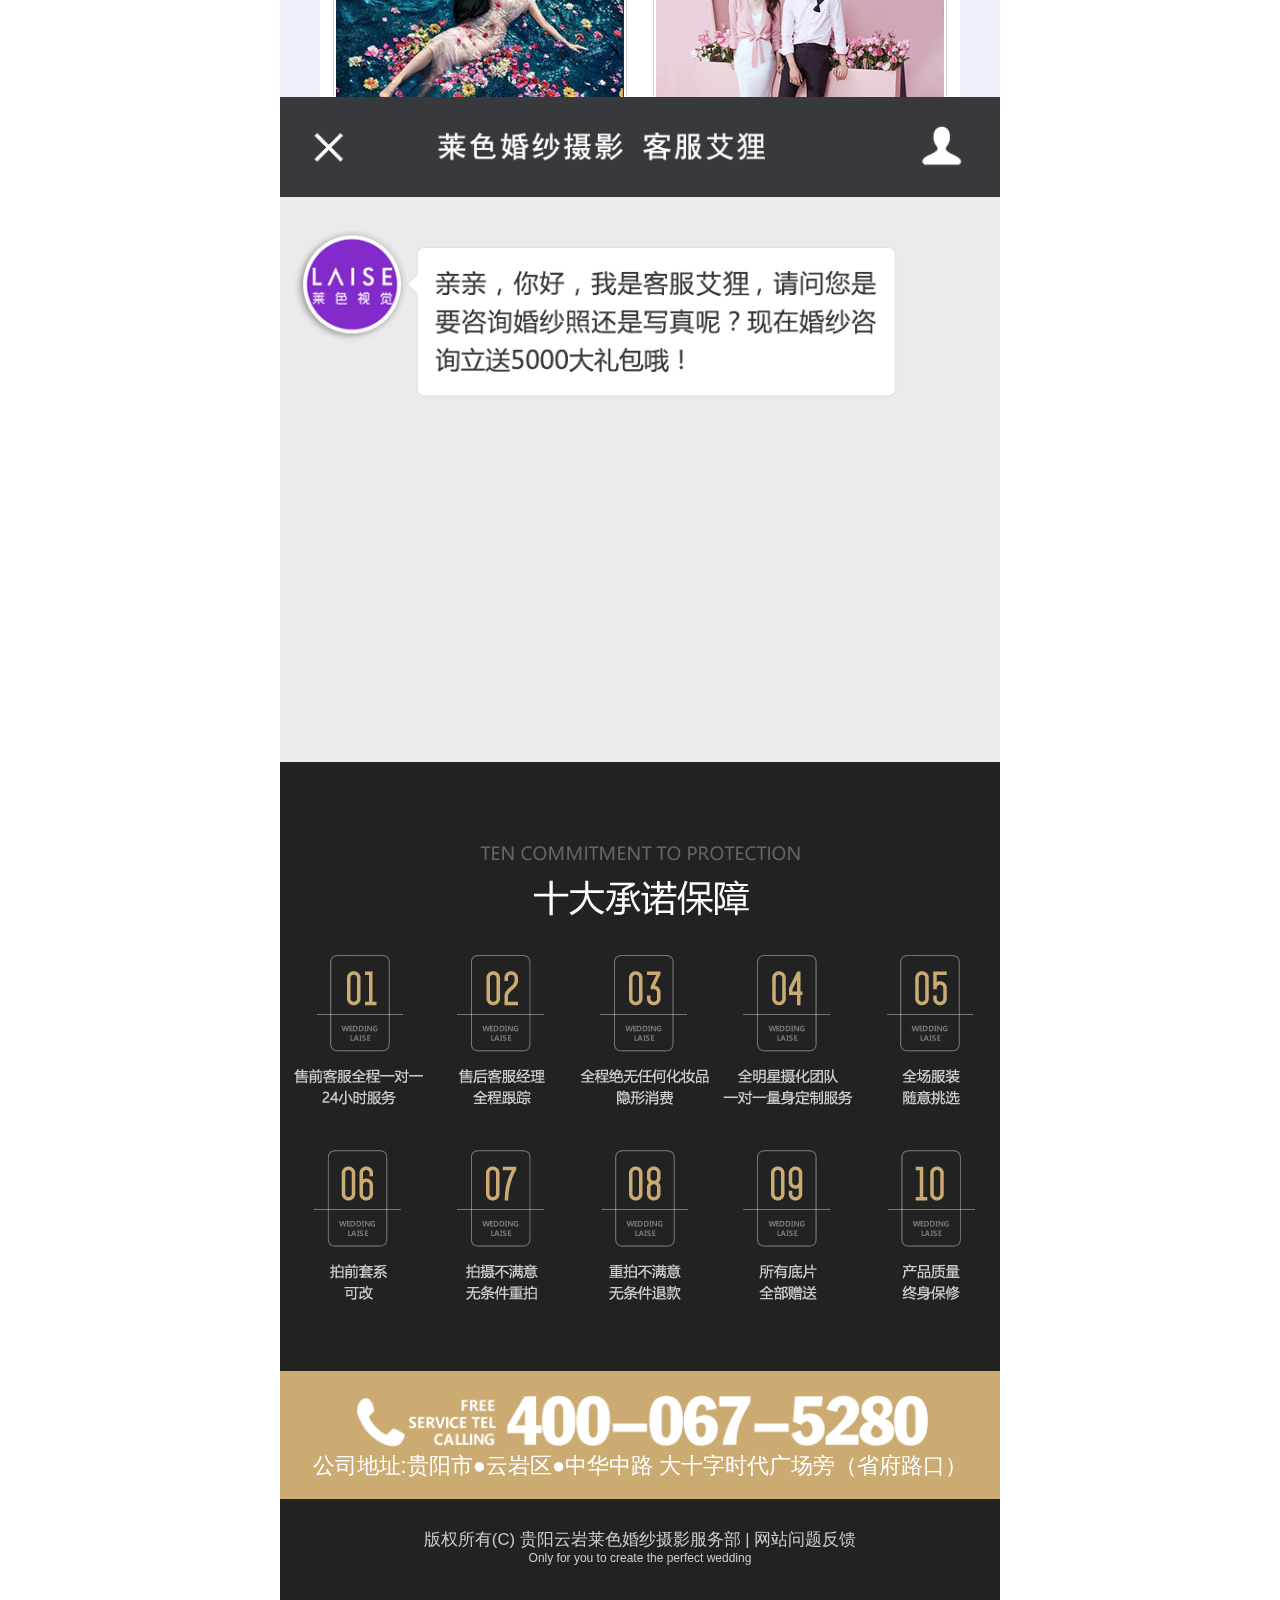
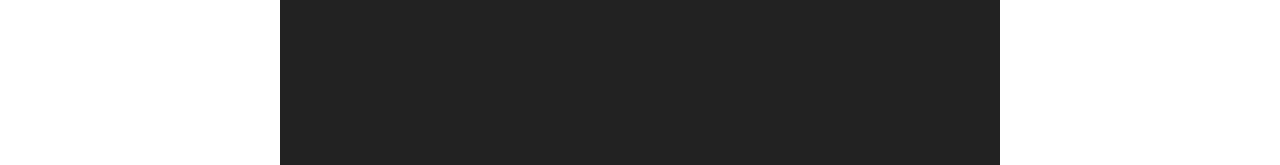
==== commit c5bbd869: "莱色婚纱完成，共2张" ====
--- a/index.html
+++ b/index.html
@@ -24,8 +24,8 @@
 		</div>
 		<!--导航条-->
 		<ul class="ls_nav">
-			<li><a href="#">首页</a></li>
-			<li><a href="#">活动</a></li>
+			<li class="actives"><a href="#">首页</a></li>
+			<li><a href="html/active.html">活动</a></li>
 			<li><a href="#">作品</a></li>
 			<li><a href="#">客片</a></li>
 			<li><a href="#">旅拍</a></li>
@@ -77,7 +77,7 @@
 			<img src="img/ert (1).jpg" class="styleImg"/>
 			<ul class="styleBox">
 				<li>
-					<a href="#">
+					<a title="趣爱圣诞" href="#">
 						<img src="img/original1.jpg" width="100%"/>
 						<div>[趣爱圣诞]</div>
 						<p>—SHOWCASE—</p>
@@ -85,7 +85,7 @@
 					</a>
 				</li>
 				<li>
-					<a href="#">
+					<a title="温妮之约" href="#">
 						<img src="img/original2.jpg" width="100%"/>
 						<div>[温妮之约]</div>
 						<p>—SHOWCASE—</p>
@@ -93,7 +93,7 @@
 					</a>
 				</li>
 				<li>
-					<a href="#">
+					<a title="温妮莎之恋" href="#">
 						<img src="img/original4.jpg" width="100%"/>
 						<div>[温妮莎之恋]</div>
 						<p>—SHOWCASE—</p>
@@ -101,7 +101,7 @@
 					</a>
 				</li>
 				<li>
-					<a href="#">
+					<a title="安娜嫁日" href="#">
 						<img src="img/original3.jpg" width="100%"/>
 						<div>[安娜嫁日]</div>
 						<p>—SHOWCASE—</p>
@@ -128,7 +128,7 @@
 			<img src="img/ert (8).jpg" class="styleImg"/>
 			<ul class="styleBox">
 				<li>
-					<a href="#">
+					<a title="三月第四季" href="#">
 						<img src="img/original5.jpg" width="100%"/>
 						<div>[三月第四季]</div>
 						<p>—SHOWCASE—</p>
@@ -136,7 +136,7 @@
 					</a>
 				</li>
 				<li>
-					<a href="#">
+					<a title="三月第三季" href="#">
 						<img src="img/original6.jpg" width="100%"/>
 						<div>[三月第三季]</div>
 						<p>—SHOWCASE—</p>
@@ -144,7 +144,7 @@
 					</a>
 				</li>
 				<li>
-					<a href="#">
+					<a title="三月第二季" href="#">
 						<img src="img/original7.jpg" width="100%"/>
 						<div>[三月第二季]</div>
 						<p>—SHOWCASE—</p>
@@ -152,7 +152,7 @@
 					</a>
 				</li>
 				<li>
-					<a href="#">
+					<a title="三月第一季" href="#">
 						<img src="img/original8.jpg" width="100%"/>
 						<div>[三月第一季]</div>
 						<p>—SHOWCASE—</p>
@@ -240,16 +240,16 @@
 						<li>
 							<p>你的预算</p>
 							<ul class="quotes_money">
-								<li>
-									<input type="checkbox" id="five"/>
-									<label for="five">5000</label>
-								</li>
-								<li>
-									<input type="checkbox" id="eight"/>
+								<li>									
+									<input type="radio" id="five" name="money"/>
+									<label for="five">5000</label>																		
+								</li>
+								<li>
+									<input type="radio" id="eight" name="money"/>
 									<label for="eight">5000~8000</label>
 								</li>
 								<li>
-									<input type="checkbox" id="eight_more"/>
+									<input type="radio" id="eight_more" name="money"/>
 									<label for="eight_more">8000以上</label>
 								</li>
 							</ul>
@@ -257,20 +257,20 @@
 						<li>
 							<p>你的婚期<span>*</span></p>
 							<ul class="quotes_money">
-								<li>
-									<input type="checkbox" id="three_mouth"/>
-									<label for="three_mouth" style="background: yellow;">三个月内 （特急）</label>
-								</li>
-								<li>
-									<input type="checkbox" id="half_year"/>
-									<label for="half_year" style="background: yellow;">半年内 （急）</label>
-								</li>
-								<li>
-									<input type="checkbox" id="one_y"/>
+								<li>							
+									<input type="radio" id="three_mouth" name="hunQi"/>											
+									<label for="three_mouth">三个月内 （特急）</label>															
+								</li>
+								<li>
+									<input type="radio" id="half_year" name="hunQi"/>
+									<label for="half_year">半年内 （急）</label>
+								</li>
+								<li>
+									<input type="radio" id="one_y" name="hunQi"/>
 									<label for="one_y">一年内（筹备期）</label>
 								</li>
 								<li>
-									<input type="checkbox" id="tow_y"/>
+									<input type="radio" id="tow_y" name="hunQi"/>
 									<label for="tow_y">两年内（计划中）</label>
 								</li>
 							</ul>
@@ -298,11 +298,26 @@
 				</div>
 			</div>
 			
+			<!--麦克-->
+			<div class="maiKe">
+				<img src="img/maike.png"/>
+				<span>由麦克技术提供支持</span>
+			</div>
 		</div>
 		<div class="footer">
-				<img src="img/IMG_0381.gif"/>
-				<img src="img/m1_r19_c1.jpg"/>
-			</div>
+			<img src="img/IMG_0381.gif"/>
+			<img src="img/m1_r19_c1.jpg"/>
+			<div class="talle">
+				<img src="img/tellb.png"/>
+				<p>公司地址:贵阳市●云岩区●中华中路 大十字时代广场旁（省府路口）</p>
+			</div>
+			<p>
+				版权所有(C)
+				<a href="#">贵阳云岩莱色婚纱摄影服务部 |</a>
+				<a href="#">网站问题反馈</a>
+			</p>
+			<span>Only for you to create the perfect wedding</span>
+		</div>
 	</div>
 </body>
 </html>--- a/css/index.css
+++ b/css/index.css
@@ -3,8 +3,8 @@
 	margin: 0 auto;
 	min-width: 400px;
 	max-width: 720px;
-	background: yellow;
-	height: 6000px;
+	background: #fff;
+	/*height: 10000px;*/
 }
 /*头部的微信询问部分*/
 .ls_holle{
@@ -58,7 +58,7 @@
 	/*display: block;*/
 	height: 76px;
 	flex: 1;
-	background: red;
+	/*background: red;*/
 }
 .ls_nav>li>a{
 	text-align: center;
@@ -66,10 +66,10 @@
 	height: 76px;
 	line-height: 76px;
 	color: #212121;
-	background: pink;
+	/*background: pink;*/
 	font-size: 30px;
 }
-.ls_nav>li>a:hover,.ls_nav>li:nth-child(1)>a{
+.ls_nav>li>a:hover,.ls_nav>li.actives>a{
 	color: #fff;
 	background: #cbab72;
 }
@@ -80,7 +80,7 @@
 /*不从众，方可出众*/
 .superior{
 	text-align: center;
-	background: pink;
+	/*background: pink;*/
 	padding-top: 78px;
 	padding-bottom: 70px;
 }
@@ -139,7 +139,7 @@
 }
 .original_style>.styleBox>li{
 	width: 46.5%;
-	background: paleturquoise;
+	/*background: paleturquoise;*/
 	margin-bottom: 34px;
 }
 .original_style>.styleBox>li:nth-child(1),.original_style>.styleBox>li:nth-child(3){
@@ -210,6 +210,12 @@
 	padding: 0px 40px;
 	box-sizing: border-box;
 	overflow-y: scroll;
+}
+.maiKe{
+	text-align: center;
+	color: #76787c;
+	margin-top: 20px;
+	margin-bottom: 25px;
 }
 .offer_kuang{
 	/*height: 300px;*/
@@ -268,7 +274,7 @@
 }
 .choose_style>label>li>img{
 	width: 100%;
-		margin-bottom: 10px;
+	margin-bottom: 10px;
 }
 .choose_style>label>li{
 	position: relative;
@@ -280,6 +286,9 @@
 	position: absolute;
 	top: 0px;
 	right: 0px;
+}
+.choose_style>label>li>p:hover>span{
+	color: #848484;
 }
 .choose_style>label>li>p>span{
 	color: #d3cfd0;
@@ -329,9 +338,8 @@
 	font-size: 16px;
 }
 /****************************/
-.get_quotes{
-	
-	background: pink;
+.get_quotes{	
+	/*background: pink;*/
 }
 .get_quotes>li{
 	position: relative;
@@ -351,9 +359,11 @@
 .quotes_money>li{	
 	/*text-align: center;*/
 	flex: 1;
+	/*width: 100%;*/
+	white-space:nowrap;
 }
 /*radio按钮的样式*/
-.quotes_money>li>input[type="checkbox"]{
+.quotes_money>li>input[type="radio"]{
 display: inline-block;  
 vertical-align: middle;  
 margin-left: 5px;
@@ -363,7 +373,7 @@
 line-height: 20px;  
 color: #d8d8d8;
 }
-.quotes_money>li>input[type='checkbox']:after  {  
+.quotes_money>li>input[type='radio']:after  {  
 content: "";  
 display:block;  
 width: 18px;  
@@ -375,10 +385,10 @@
 box-sizing:border-box;  
 border-radius: 50%;
 }
-.quotes_money>li>input[type='checkbox']:hover:after{
+.quotes_money>li>input[type='radio']:hover:after{
 	border: 1px solid #2d8fd9;
 }
-.quotes_money>li>input[type='checkbox']:checked:after  {  
+.quotes_money>li>input[type='radio']:checked:after  {  
 background-image:url(../img/yuan.png);
 background-repeat: no-repeat;
 background-position: 50%;
@@ -391,6 +401,7 @@
 	border: 1px solid #d3d3d3;
 	box-sizing: border-box;
 	padding-left: 40px;
+	margin-left: 20px;
 }
 .get_quotes>li>input[type="text"]:focus{
 	border: 1px solid #2d8fd9;
@@ -401,9 +412,12 @@
 .get_quotes>li>span.yonghu{
 	position: absolute;
     bottom: 21px;
-    left: 37px;
+    left: 56px;
     font-size: 26px;
     color: #81bce8;
+}
+.get_quotes>li>div{
+	margin-bottom: 10px;
 }
 #submit_baojia{
 	display: block;
@@ -417,6 +431,36 @@
 	margin-bottom: 20px;
 	background: #3B67A0;
 }
+#submit_baojia:hover{
+	background: #4e76a9;
+}
 .footer>img{
 	width: 100%;
 }
+.footer{
+	text-align: center;
+	background: #222222;
+	padding-bottom: 200px;
+}
+.footer>.talle{
+	background: #CBAB72;
+	padding-top: 22px;
+	padding-bottom: 18px;
+}
+.footer>.talle>img{
+	width: 80%;
+}
+.footer>.talle>p{
+	color: #fff;
+	font-size: 22px;
+}
+.footer>p,.footer>span,.footer>p>a{
+	color: #ccc;
+}
+.footer>p{
+	font-size: 1.3vw;
+	margin-top: 30px;
+}
+.footer>p>a:hover{
+	color: #CBAB72;
+}
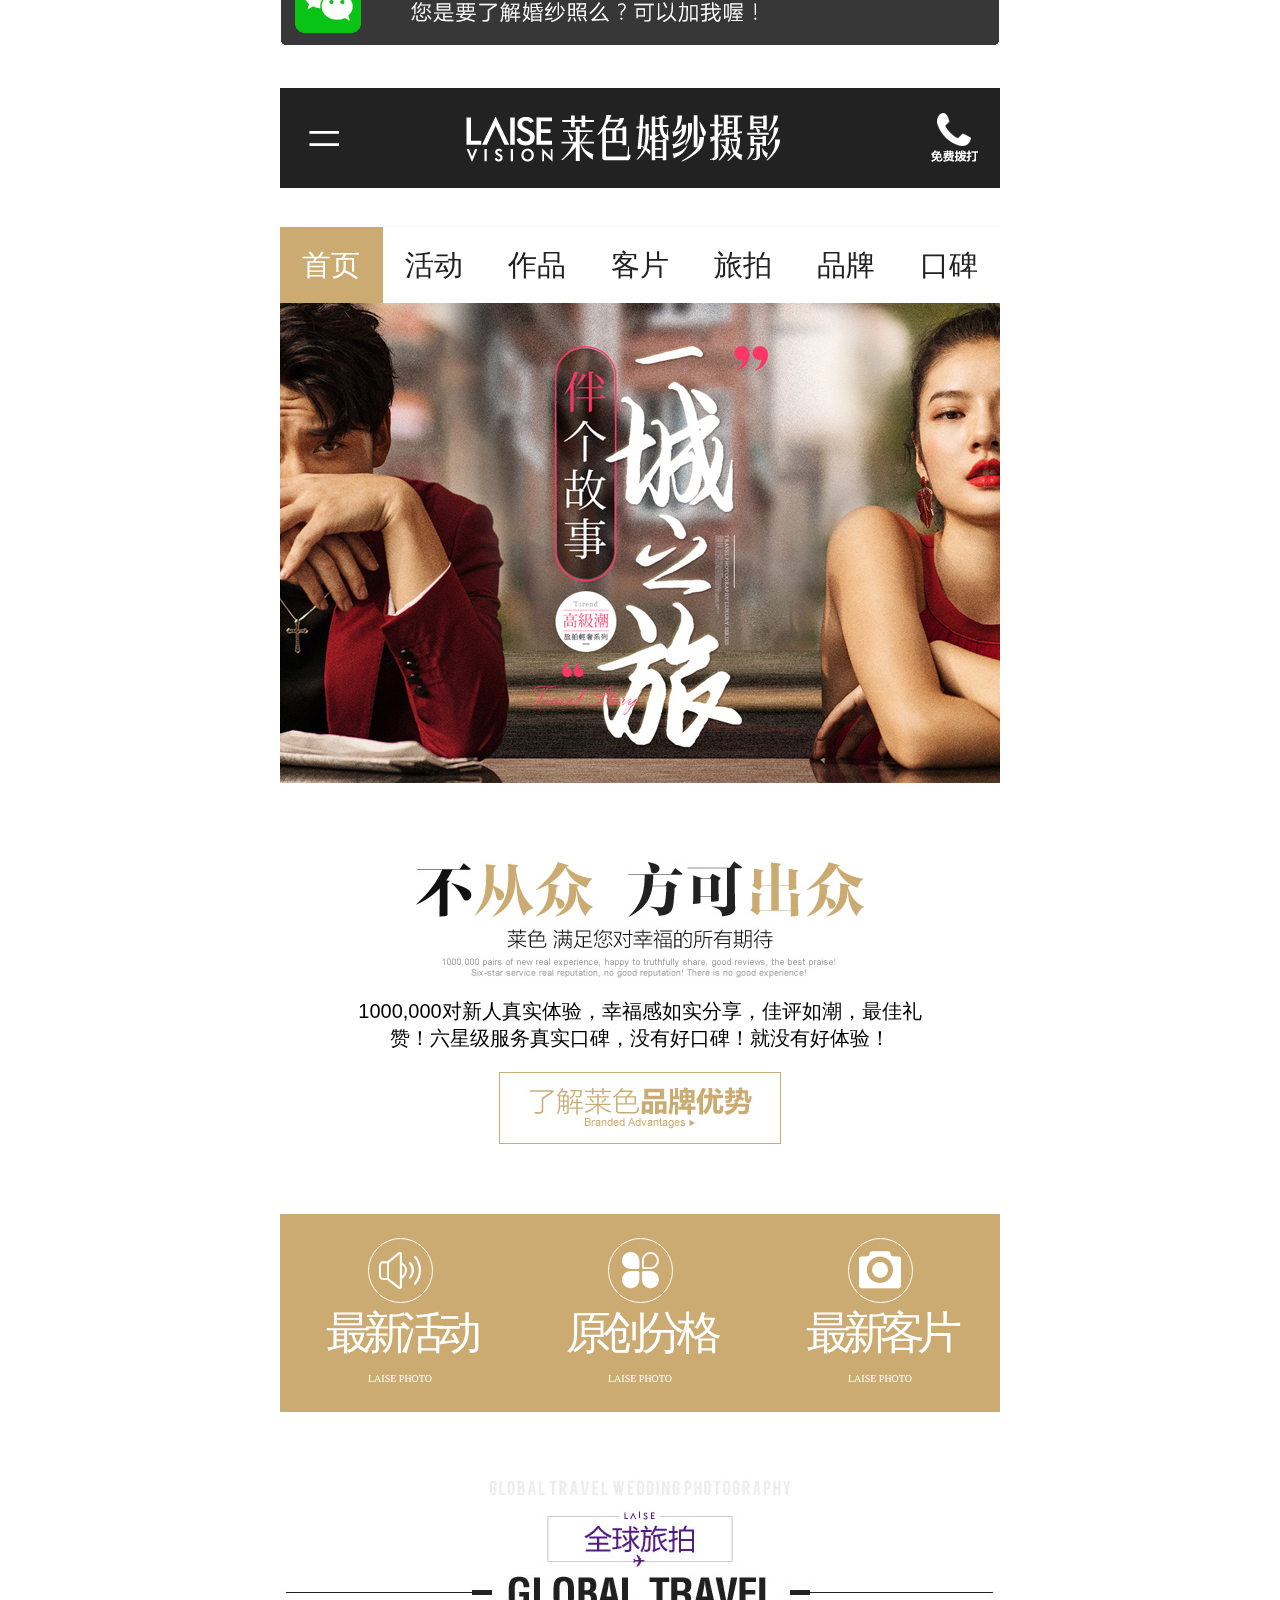
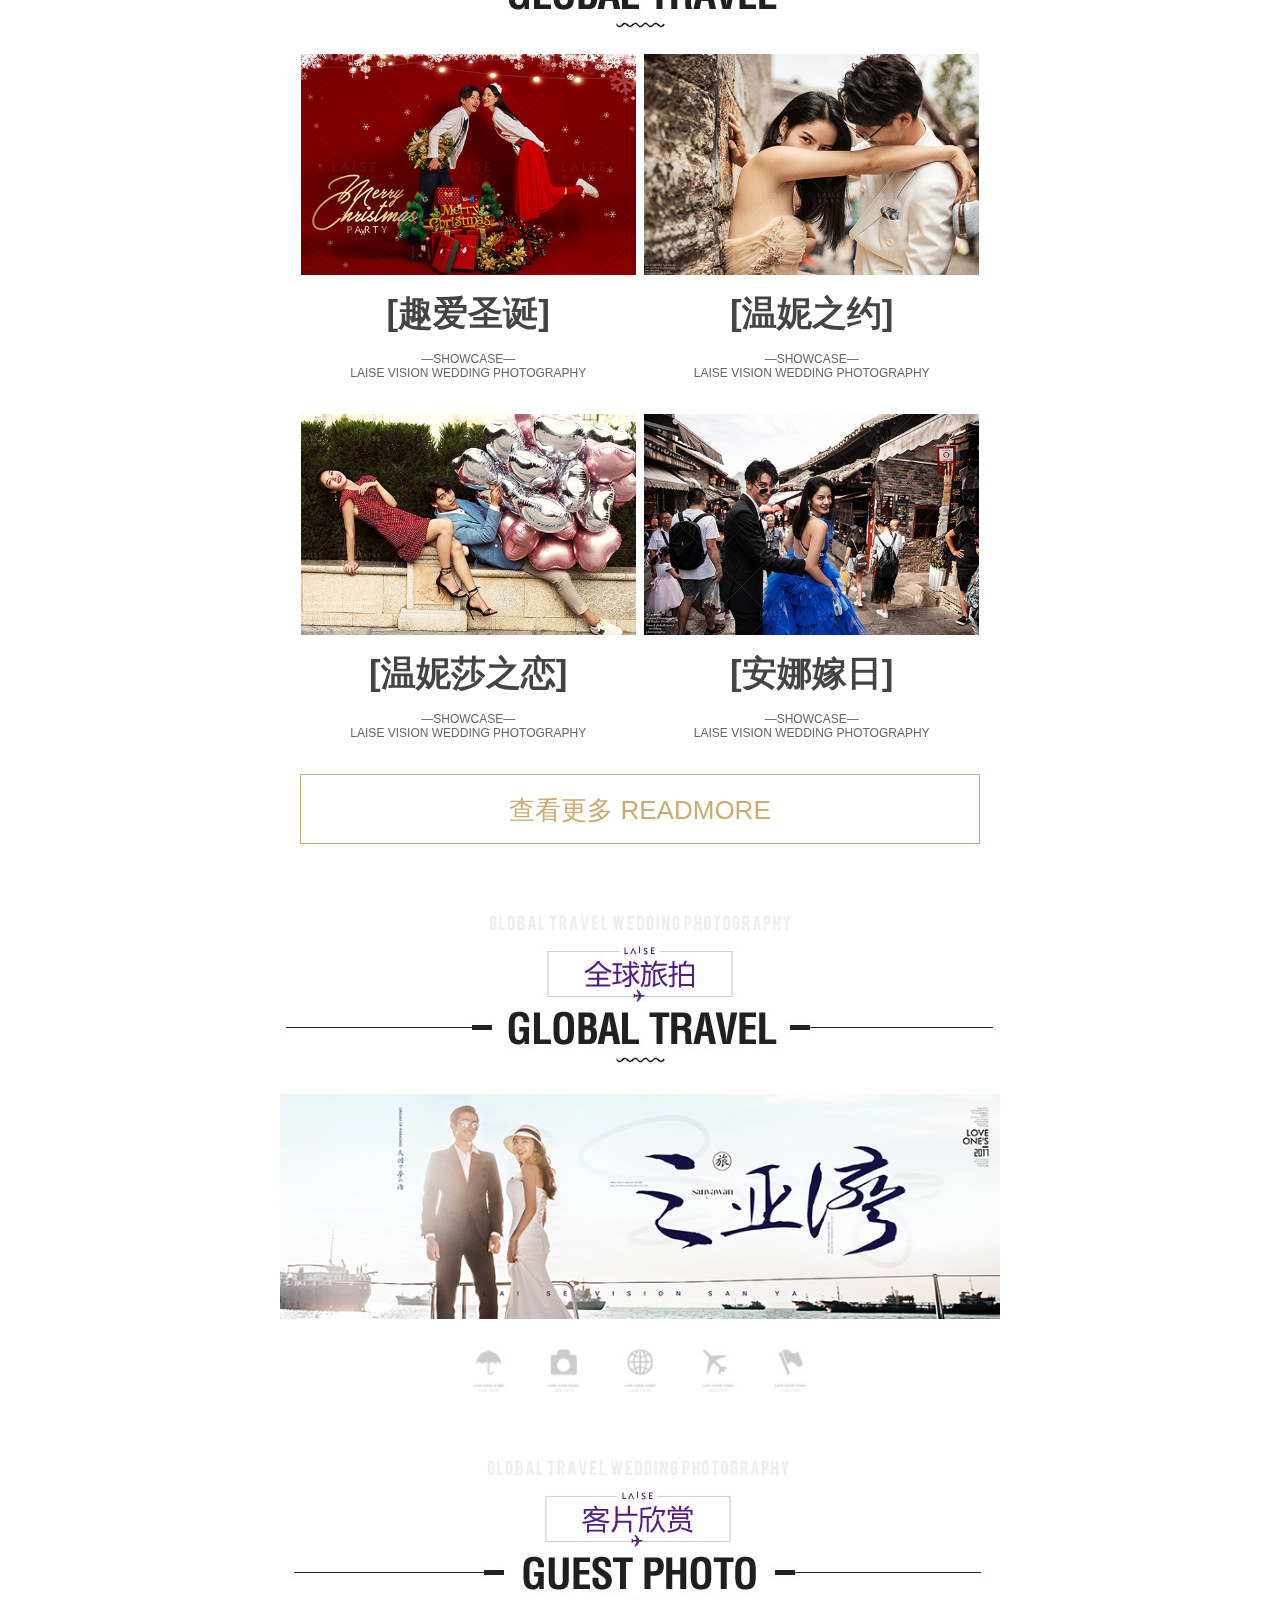
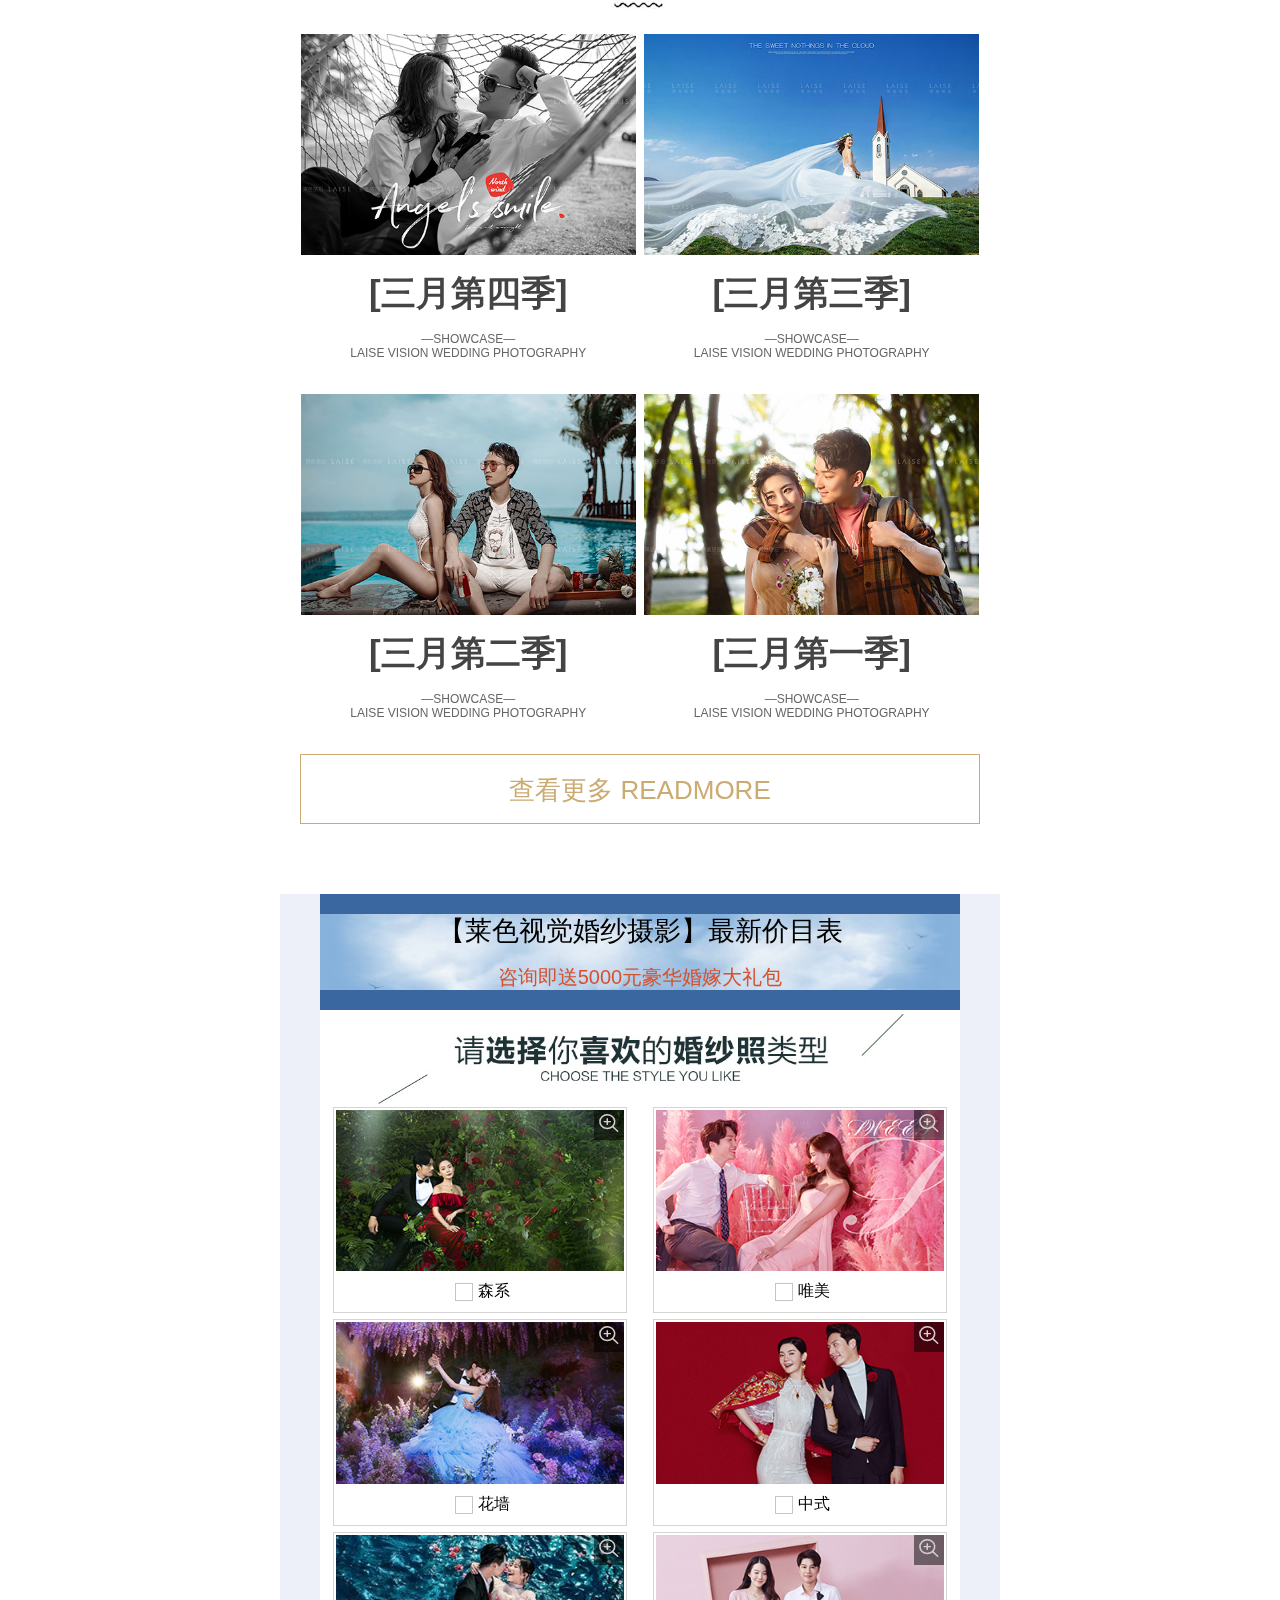
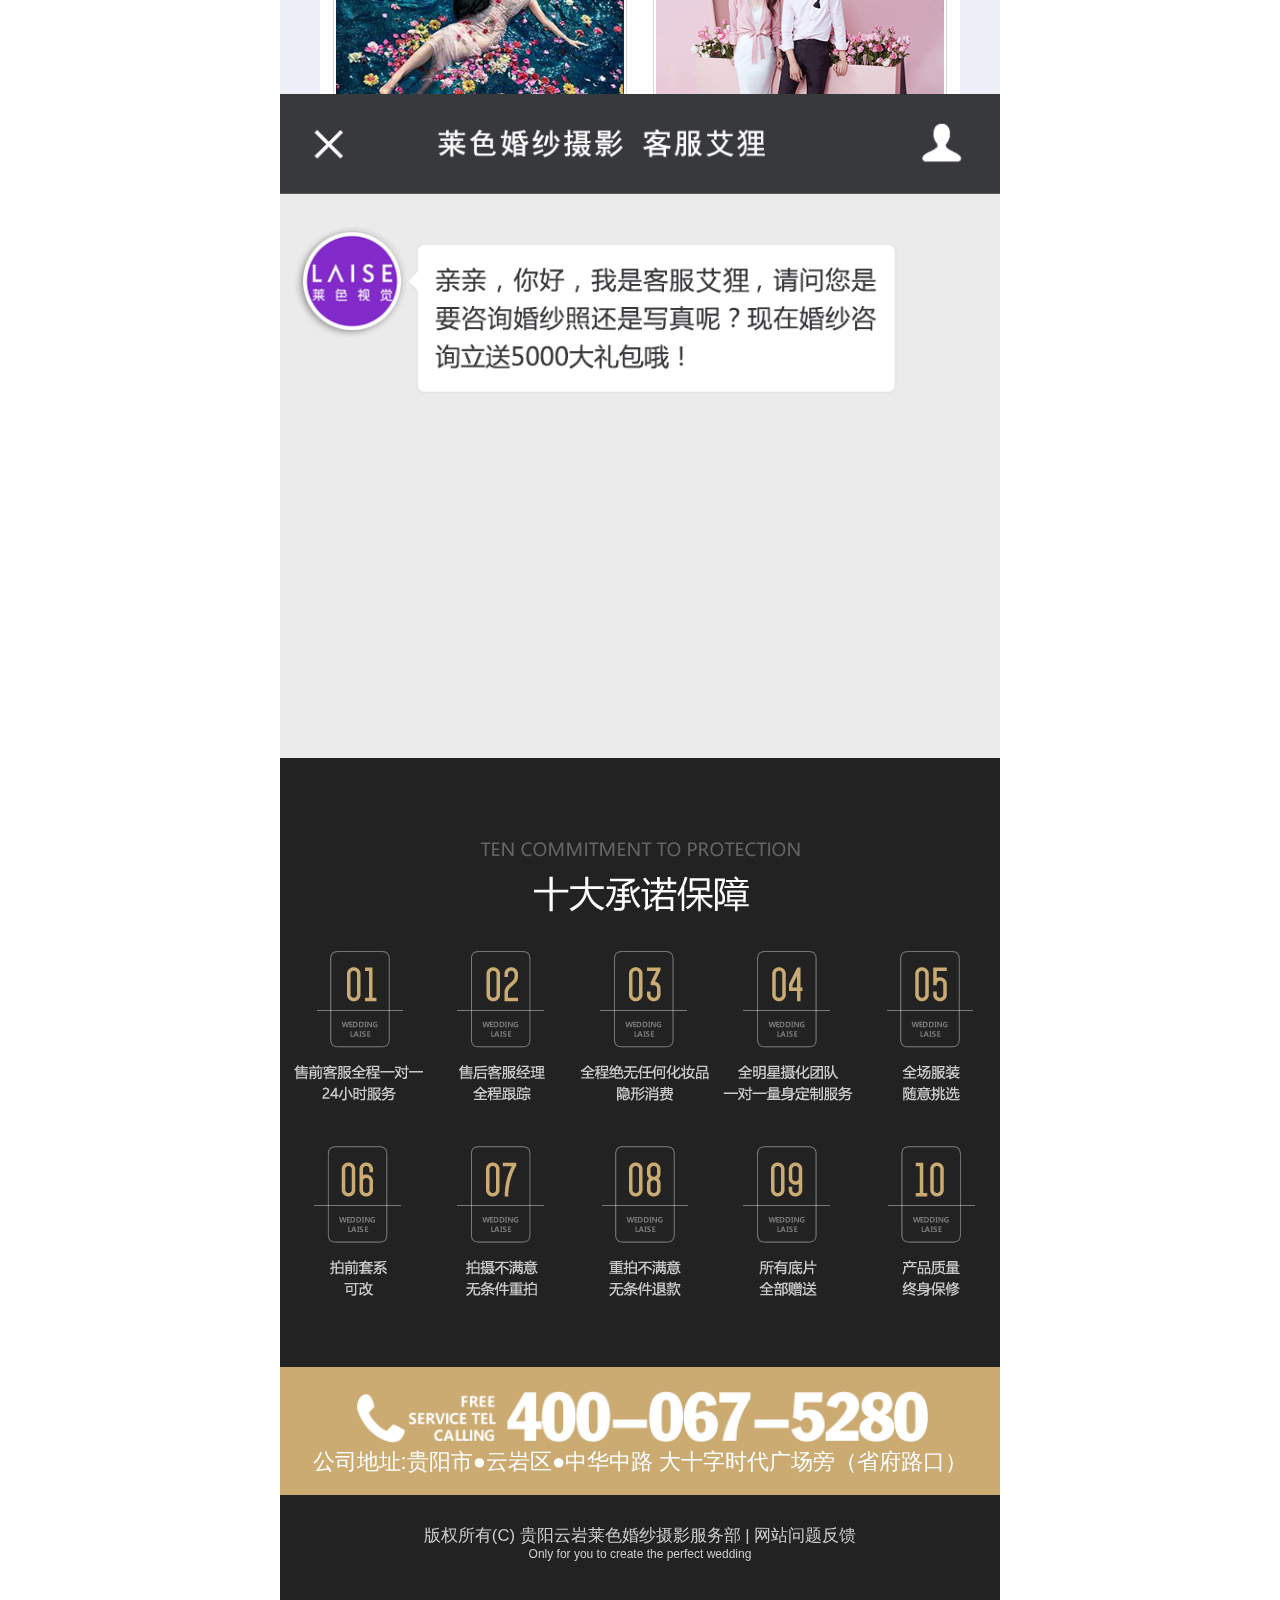
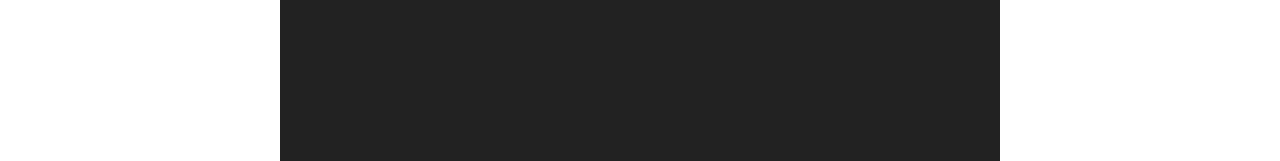
==== commit 0c662866: "对字体的变化进行修改" ====
--- a/index.html
+++ b/index.html
@@ -8,6 +8,7 @@
 	<link rel="stylesheet" type="text/css" href="css/reset.css"/>
 	<link rel="stylesheet" type="text/css" href="css/index.css"/>
 	<link rel="stylesheet" type="text/css" href="img/icon/iconfont.css"/>
+	<script src="js/rem.js" type="text/javascript" charset="utf-8"></script>
 </head>
 <body>
 	<!--最外层的盒子-->
--- a/css/index.css
+++ b/css/index.css
@@ -9,7 +9,7 @@
 /*头部的微信询问部分*/
 .ls_holle{
 	width: 100%;
-	height:92px;
+	height:4.3rem;
 	background: #fff;
 	
 }
@@ -67,7 +67,7 @@
 	line-height: 76px;
 	color: #212121;
 	/*background: pink;*/
-	font-size: 30px;
+	font-size: 1.4rem;
 }
 .ls_nav>li>a:hover,.ls_nav>li.actives>a{
 	color: #fff;
@@ -357,10 +357,7 @@
 	display: flex;
 }
 .quotes_money>li{	
-	/*text-align: center;*/
 	flex: 1;
-	/*width: 100%;*/
-	white-space:nowrap;
 }
 /*radio按钮的样式*/
 .quotes_money>li>input[type="radio"]{
